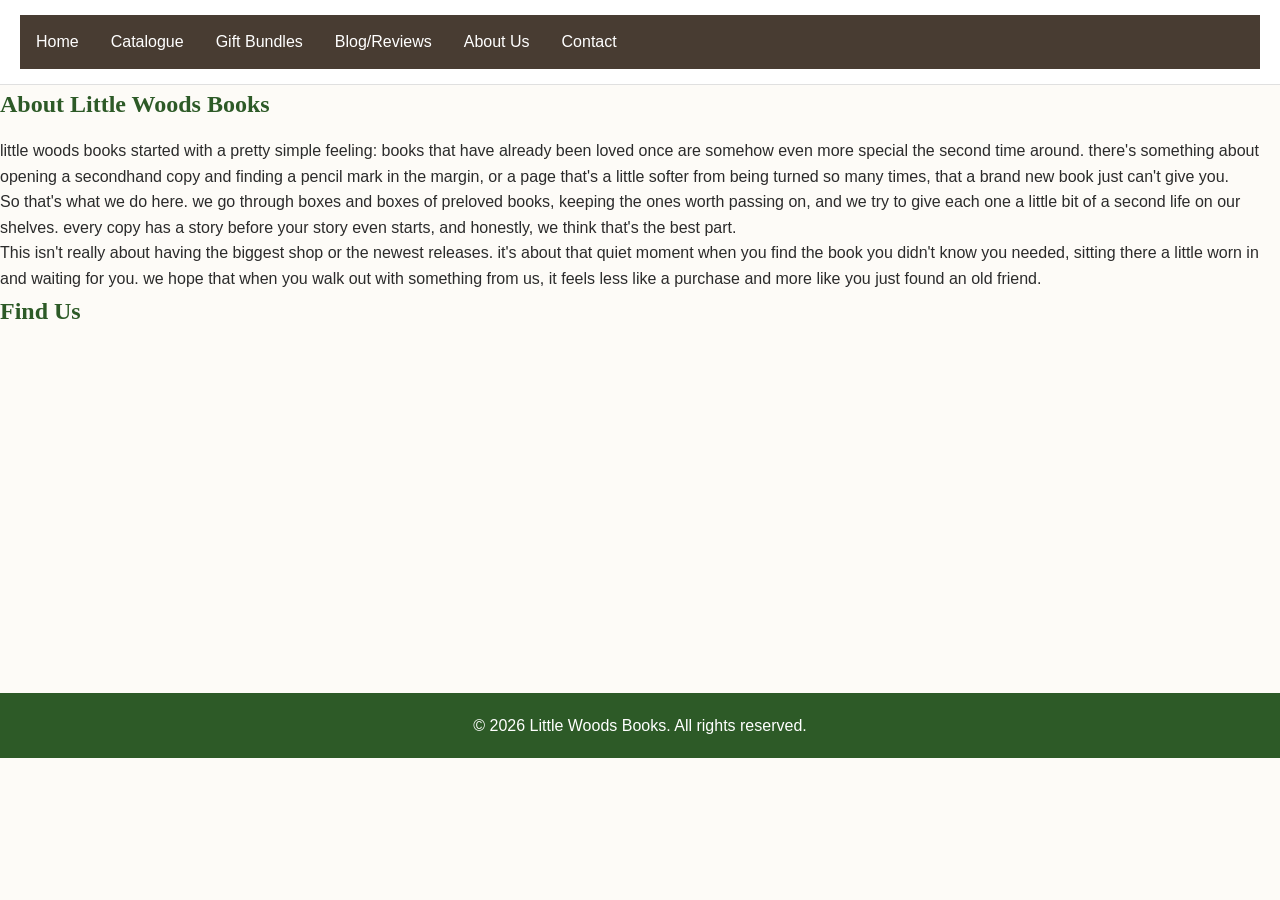
==== about.html @ af68d37f "fixed up some errors" ====
<!DOCTYPE html>
<html lang="en">
<head>
    <meta charset="UTF-8">
    <meta name="viewport" content="width=device-width, initial-scale=1.0">
    <title> About us | Little Woods Books</title>
    <link rel="stylesheet" href="style/style.css">
</head>

<body>

    <header>
        <nav>
            <ul>
              <li><a href="index.html">Home</a></li>
               <li><a href="catalogue.html">Catalogue</a></li>
               <li><a href="bundles.html">Gift Bundles</a></li>
                <li><a href="blog.html">Blog/Reviews</a></li>
               <li><a href="about.html">About Us</a></li>
               <li><a href="contact.html">Contact</a></li>
            </ul>
        </nav>
    </header>

    <main>
        <!-- 1. The Shop's Story -->
        <article class="shop-story">
            <h1>About Little Woods Books</h1>
            <p>little woods books started with a pretty simple feeling: books that have already been loved once are somehow even more special the second time around. there's something about opening a secondhand copy and finding a pencil mark in the margin, or a page that's a little softer from being turned so many times, that a brand new book just can't give you.</p>
            <p>So that's what we do here. we go through boxes and boxes of preloved books, keeping the ones worth passing on, and we try to give each one a little bit of a second life on our shelves. every copy has a story before your story even starts, and honestly, we think that's the best part.</p>
            <p>This isn't really about having the biggest shop or the newest releases. it's about that quiet moment when you find the book you didn't know you needed, sitting there a little worn in and waiting for you. we hope that when you walk out with something from us, it feels less like a purchase and more like you just found an old friend.</p>

        </article>

        <!-- 4. Location Map -->
        <section class="map-section">
            <h2>Find Us</h2>
            <iframe 
                src="https://www.google.com/maps/embed?..." 
                width="100%" height="300" frameborder="0" style="border:0;" allowfullscreen="">
            </iframe>
        </section>
    </main>

    <footer>
        <p> &copy; 2026 Little Woods Books. All rights reserved.</p>
    </footer>

</body>
</html>
---- style/style.css ----
/* ============================
   RESET
============================ */
* {
    margin: 0;
    padding: 0;
    box-sizing: border-box;
}

/* ============================
   ROOT VARIABLES
============================ */
:root {
    --forest-green: #2D5A27;
    --terracotta: #C85A32;
    --cream-bg: #FDFBF7;
    --dark-text: #2B2B2B;
    --font-heading: 'Georgia', serif;
    --font-body: 'Arial', sans-serif;
}

/* ============================
   BASE / TYPOGRAPHY
============================ */
body {
    background-color: var(--cream-bg);
    color: var(--dark-text);
    font-family: var(--font-body);
    line-height: 1.6;
}

h1, h2, h3, h4 {
    font-family: var(--font-heading);
    color: var(--forest-green);
    margin-bottom: 0.9375rem;
}

a {
    color: var(--terracotta);
    text-decoration: none;
}

a:hover {
    text-decoration: underline;
}

/* keyboard-focus outlines, for anyone tabbing through instead of clicking */
a:focus-visible,
button:focus-visible {
    outline: 2px solid var(--forest-green);
    outline-offset: 2px;
}

/* ============================
   HEADER + NAV
============================ */
header {
    background-color: #ffffff;
    padding: 0.9375rem 1.25rem;
    border-bottom: 1px solid #e0e0e0;
}

nav ul {
    list-style-type: none;
    margin: 0;
    padding: 0;
    background-color: #483C32;
    display: flex;
}

nav ul li a {
    display: block;
    color: white;
    padding: 0.875rem 1rem;
    text-decoration: none;
}

nav ul li a:hover {
    background-color: var(--terracotta);
}

/* ============================
   SHARED / REUSABLE COMPONENTS
   (bits used across more than one page)
============================ */
.container {
    max-width: 1100px;
    margin: 0 auto;
    padding: 0 1.25rem;
}

.btn {
    display: inline-block;
    margin-top: 0.75rem;
    padding: 0.625rem 1.25rem;
    background-color: var(--terracotta);
    color: #ffffff;
    border-radius: 3px;
}

.btn:hover {
    text-decoration: none;
    background: var(--forest-green);
}

.btn:active {
    transform: translateY(1px);
}

.featured-post {
    background: #ffffff;
    padding: 1.5625rem;
    margin-bottom: 1.875rem;
}

.blog-sidebar {
    background: #f4efe9;
    padding: 1.25rem;
}

.contact-form fieldset {
    border: 1px solid var(--forest-green);
    padding: 1.25rem;
}

.contact-form input,
.contact-form textarea {
    width: 100%;
    padding: 0.625rem;
    margin-top: 0.3125rem;
}

footer {
    clear: both;
    text-align: center;
    padding: 1.25rem;
    background-color: var(--forest-green);
    color: #ffffff;
    margin-top: 2.5rem;
}

/* ==========================================
   INDEX PAGE
========================================== */
.hero-split {
    display: grid;
    grid-template-columns: 1fr 1fr;
    min-height: 480px;
}

.hero-left {
    background-color: var(--forest-green);
    color: #ffffff;
    display: flex;
    flex-direction: column;
    align-items: center;
    justify-content: center;
    text-align: center;
    padding: 3.75rem 2.5rem;
}

.hero-left h1 {
    color: #ffffff;
}

.hero-left .eyebrow {
    color: var(--terracotta);
}

.hero-left .hero-intro {
    max-width: 400px;
}

.hero-right {
    background-color: #EFEAD9;
    display: flex;
    align-items: center;
    justify-content: center;
    flex-wrap: wrap;
    gap: 1.875rem;
    padding: 2.5rem 1.25rem;
}

.hero-right .split-card {
    max-width: 220px;
}

.eyebrow {
    display: block;
    font-size: 0.75rem;
    letter-spacing: 2px;
    text-transform: uppercase;
    color: var(--terracotta);
    font-weight: bold;
    margin-bottom: 0.75rem;
}

/* --- 3D-look book (book of the week) --- */
.book-3d {
    position: relative;
    width: 200px;
    margin: 0.625rem auto 1.25rem;
}

.book-3d img {
    width: 100%;
    display: block;
    box-shadow: -10px 4px 16px rgba(0,0,0,0.3);
    transform: rotateY(-15deg);
    border-radius: 2px 4px 4px 2px;
}

.book-3d::after {
    content: "";
    position: absolute;
    top: 4px;
    bottom: 4px;
    right: -6px;
    width: 8px;
    background: repeating-linear-gradient(to bottom, #f4f0e6, #f4f0e6 2px, #e2dcc8 2px, #e2dcc8 3px);
    transform: rotateY(-15deg);
}

/* --- 3D-look bundle (2 stacked books) --- */
.bundle-stack {
    position: relative;
    width: 200px;
    height: 260px;
    margin: 0.625rem auto 1.25rem;
}

.bundle-book {
    position: absolute;
    width: 150px;
    box-shadow: 0 10px 20px rgba(0,0,0,0.25);
    border-radius: 2px;
}

.bundle-book--back {
    top: 10px;
    left: 40px;
    transform: rotate(6deg);
    opacity: 0.9;
}

.bundle-book--front {
    top: 0;
    left: 10px;
    transform: rotate(-6deg);
}

/* NOTE: check if these 3 are still used in index.html - leftovers
   from the earlier "flanking picks" hero before .hero-split. Delete
   if index.html doesn't reference them anymore. */
.featured-book {
    text-align: center;
}

.featured-section {
    display: grid;
    grid-template-columns: 1fr 260px 1fr;
    gap: 1.875rem;
    align-items: center;
    max-width: 1000px;
    margin: 1.25rem auto 3.75rem;
    padding: 0 1.25rem;
}

.featured-flank {
    display: flex;
    flex-direction: column;
    gap: 1.25rem;
}

.featured-flank .mat-card {
    padding: 1rem 0.75rem 0.625rem;
}

.featured-flank .mat-card img {
    max-width: 100px;
}

.featured-cover {
    width: 240px;
    height: auto;
    box-shadow: 0 20px 40px rgba(0,0,0,0.25);
    transform: rotate(-3deg);
    margin-bottom: 1.5rem;
}

.featured-info p {
    margin: 0.75rem 0;
}

/* --- This week's picks grid --- */
.picks-grid {
    display: grid;
    grid-template-columns: repeat(auto-fill, minmax(160px, 1fr));
    gap: 1.5rem;
    margin: 1.875rem 0 3.125rem;
}

.mat-card {
    display: flex;
    flex-direction: column;
    align-items: center;
    justify-content: center;
    padding: 1.875rem 1.25rem 1rem;
    border-radius: 4px;
    transition: transform 0.2s ease;
}

.mat-card:hover {
    transform: translateY(-4px);
}

.mat-card img {
    width: 100%;
    max-width: 140px;
    height: auto;
    box-shadow: 0 10px 20px rgba(0,0,0,0.2);
}

.mat-card figcaption {
    margin-top: 0.75rem;
    font-size: 0.75rem;
    letter-spacing: 0.5px;
    text-transform: uppercase;
}

.mat-card:nth-child(3n+1) { background-color: var(--forest-green); }
.mat-card:nth-child(3n+1) figcaption { color: #ffffff; }

.mat-card:nth-child(3n+2) { background-color: var(--terracotta); }
.mat-card:nth-child(3n+2) figcaption { color: #ffffff; }

.mat-card:nth-child(3n+3) { background-color: #EAE2D3; }
.mat-card:nth-child(3n+3) figcaption { color: var(--dark-text); }

/* ==========================================
   CATALOGUE PAGE
========================================== */
.search-container {
    max-width: 1200px;
    margin: 1.875rem auto;
    padding: 0 1.25rem;
}

.search-container form {
    display: flex;
    gap: 0.625rem;
}

.search-container input {
    flex: 1;
    padding: 0.75rem 1rem;
    border: 1px solid #d8cdb8;
    border-radius: 3px;
    font-family: var(--font-body);
}

.search-container button {
    padding: 0.75rem 1.5rem;
    background-color: var(--terracotta);
    color: #ffffff;
    border: none;
    border-radius: 3px;
    cursor: pointer;
}

.search-container button:hover {
    background-color: var(--forest-green);
}

.search-container button:active {
    transform: translateY(1px);
}

.catalogue-wrapper {
    display: flex;
    align-items: flex-start;
    gap: 2rem;
    max-width: 1200px;
    margin: 0 auto;
    padding: 0 1.25rem 3.75rem;
}

/* --- Filter sidebar, shelf-styled --- */
.filters {
    background-color: var(--forest-green);
    color: #ffffff;
    width: 260px;
    flex-shrink: 0;
    padding: 1.75rem 1.5rem;
    border-radius: 4px;
}

.filters h2 {
    color: #ffffff;
    font-size: 1.25rem;
    letter-spacing: 0.5px;
    margin-bottom: 1.5rem;
}

.filters h4 {
    color: var(--terracotta);
    font-size: 0.75rem;
    letter-spacing: 1px;
    text-transform: uppercase;
    margin: 1.5rem 0 0.75rem;
}

.filters select {
    width: 100%;
    padding: 0.5rem;
    border-radius: 3px;
    border: none;
    font-family: var(--font-body);
}

/* one shelf row + its wooden ledge */
.shelf {
    margin-bottom: 1.25rem;
}

.shelf-row {
    display: flex;
    align-items: flex-end;
    gap: 6px;
    list-style: none;
    height: 100px;
    padding-bottom: 14px;
    margin: 0;
    border-bottom: 4px solid #6b4429;
    box-shadow: 0 6px 8px rgba(0,0,0,0.2);
}

/* each spine: hidden checkbox + styled label doing the visual work */
.spine-item {
    flex: 1;
    height: 100%;
    position: relative;
}

.spine-item input[type="checkbox"] {
    position: absolute;
    opacity: 0;
    width: 0;
    height: 0;
}

.spine-item label {
    display: flex;
    align-items: flex-end;
    justify-content: center;
    height: 100%;
    padding-bottom: 10px;
    writing-mode: vertical-rl;
    text-align: center;
    font-size: 0.6875rem;
    font-weight: 600;
    letter-spacing: 0.05em;
    text-transform: uppercase;
    color: rgba(255,255,255,0.8);
    border-radius: 2px 2px 0 0;
    cursor: pointer;
    opacity: 0.85;
    transition: transform 0.15s ease, opacity 0.15s ease;
}

.spine-item label:hover {
    transform: translateY(-5px);
    opacity: 1;
}

.spine-item input[type="checkbox"]:checked + label {
    opacity: 1;
    box-shadow: inset 0 0 0 2px #E3A583;
    color: #ffffff;
}

.spine-item input[type="checkbox"]:focus-visible + label {
    outline: 2px solid #ffffff;
    outline-offset: 3px;
}

.spine-item:nth-child(3n+1) label { background-color: #3E6B54; }
.spine-item:nth-child(3n+2) label { background-color: #33513F; }
.spine-item:nth-child(3n+3) label { background-color: #8C4A32; }

/* --- Book grid + cards --- */
.book-grid {
    display: grid;
    grid-template-columns: repeat(auto-fill, minmax(200px, 1fr));
    gap: 1.25rem;
    flex: 1;
}

.book-item {
    background: #ffffff;
    padding: 0.9375rem;
    border-radius: 5px;
    box-shadow: 0 2px 6px rgba(0,0,0,0.08);
    transition: transform 0.2s ease, box-shadow 0.2s ease;
}

.book-item:hover {
    transform: translateY(-4px);
    box-shadow: 0 10px 18px rgba(0,0,0,0.15);
}

.book-image {
    height: 220px;
    display: flex;
    align-items: center;
    justify-content: center;
    margin-bottom: 0.75rem;
    overflow: hidden;
    border-radius: 3px;
}

.book-image img {
    max-width: 100%;
    max-height: 100%;
    object-fit: contain;
}

.book-name {
    font-size: 1rem;
    margin-bottom: 0.25rem;
}

.author {
    font-size: 0.75rem;
    font-weight: normal;
    color: #6b6459;
    margin-bottom: 0.5rem;
}

.book-details .condition {
    display: inline-block;
    font-size: 0.6875rem;
    text-transform: uppercase;
    letter-spacing: 0.5px;
    color: var(--forest-green);
    background-color: #eae2d3;
    padding: 0.1875rem 0.5rem;
    border-radius: 10px;
    margin-bottom: 0.5rem;
}

.book-details .price {
    font-size: 1.125rem;
    font-weight: bold;
    color: var(--terracotta);
    margin-bottom: 0.625rem;
}

.book-details button {
    width: 100%;
    padding: 0.625rem;
    background-color: var(--forest-green);
    color: #ffffff;
    border: none;
    border-radius: 3px;
    cursor: pointer;
}

.book-details button:hover {
    background-color: var(--terracotta);
}

.book-details button:active {
    transform: translateY(1px);
}

/* ==========================================
   GIFT BUNDLES PAGE
========================================== */
.bundles-page {
    max-width: 1100px;
    margin: 0 auto;
    padding: 0 1.25rem 3.75rem;
}

.bundles-page .page-title {
    text-align: center;
    margin-top: 2.5rem;
}

.bundles-page .page-lead {
    max-width: 600px;
    margin: 0 auto 2.5rem;
    text-align: center;
}

.bundles-container {
    display: grid;
    grid-template-columns: repeat(auto-fit, minmax(260px, 1fr));
    gap: 1.875rem;
}

.bundle-card {
    display: flex;
    flex-direction: column;
    background: #ffffff;
    border: 1px solid #e0e0e0;
    padding: 1.25rem;
    transition: transform 0.2s ease, box-shadow 0.2s ease;
}

.bundle-card:hover {
    transform: translateY(-4px);
    box-shadow: 0 10px 20px rgba(0,0,0,0.1);
}

.bundle-card figure {
    margin: 0 0 1rem;
}

.bundle-card img {
    width: 100%;
    height: 200px;
    object-fit: cover;
    border-radius: 3px;
    display: block;
}

.bundle-card h2 {
    font-size: 1.125rem;
    margin-bottom: 0.5rem;
}

.bundle-card p {
    font-size: 0.875rem;
    flex-grow: 1;
    margin-bottom: 0.75rem;
}

.bundle-card .price {
    font-size: 1.125rem;
    font-weight: bold;
    color: var(--terracotta);
    margin-bottom: 0.75rem;
}

.bundle-card button {
    padding: 0.625rem;
    background-color: var(--forest-green);
    color: #ffffff;
    border: none;
    border-radius: 3px;
    cursor: pointer;
}

.bundle-card button:hover {
    background-color: var(--terracotta);
}

.bundle-card button:active {
    transform: translateY(1px);
}

/* ==========================================
   RESPONSIVE
   (one block, mobile breakpoint at 768px)
========================================== */
@media screen and (max-width: 768px) {
    nav ul {
        flex-direction: column;
    }

    .hero-split {
        grid-template-columns: 1fr;
    }

    .catalogue-wrapper {
        flex-direction: column;
    }

    .filters {
        width: 100%;
    }
}
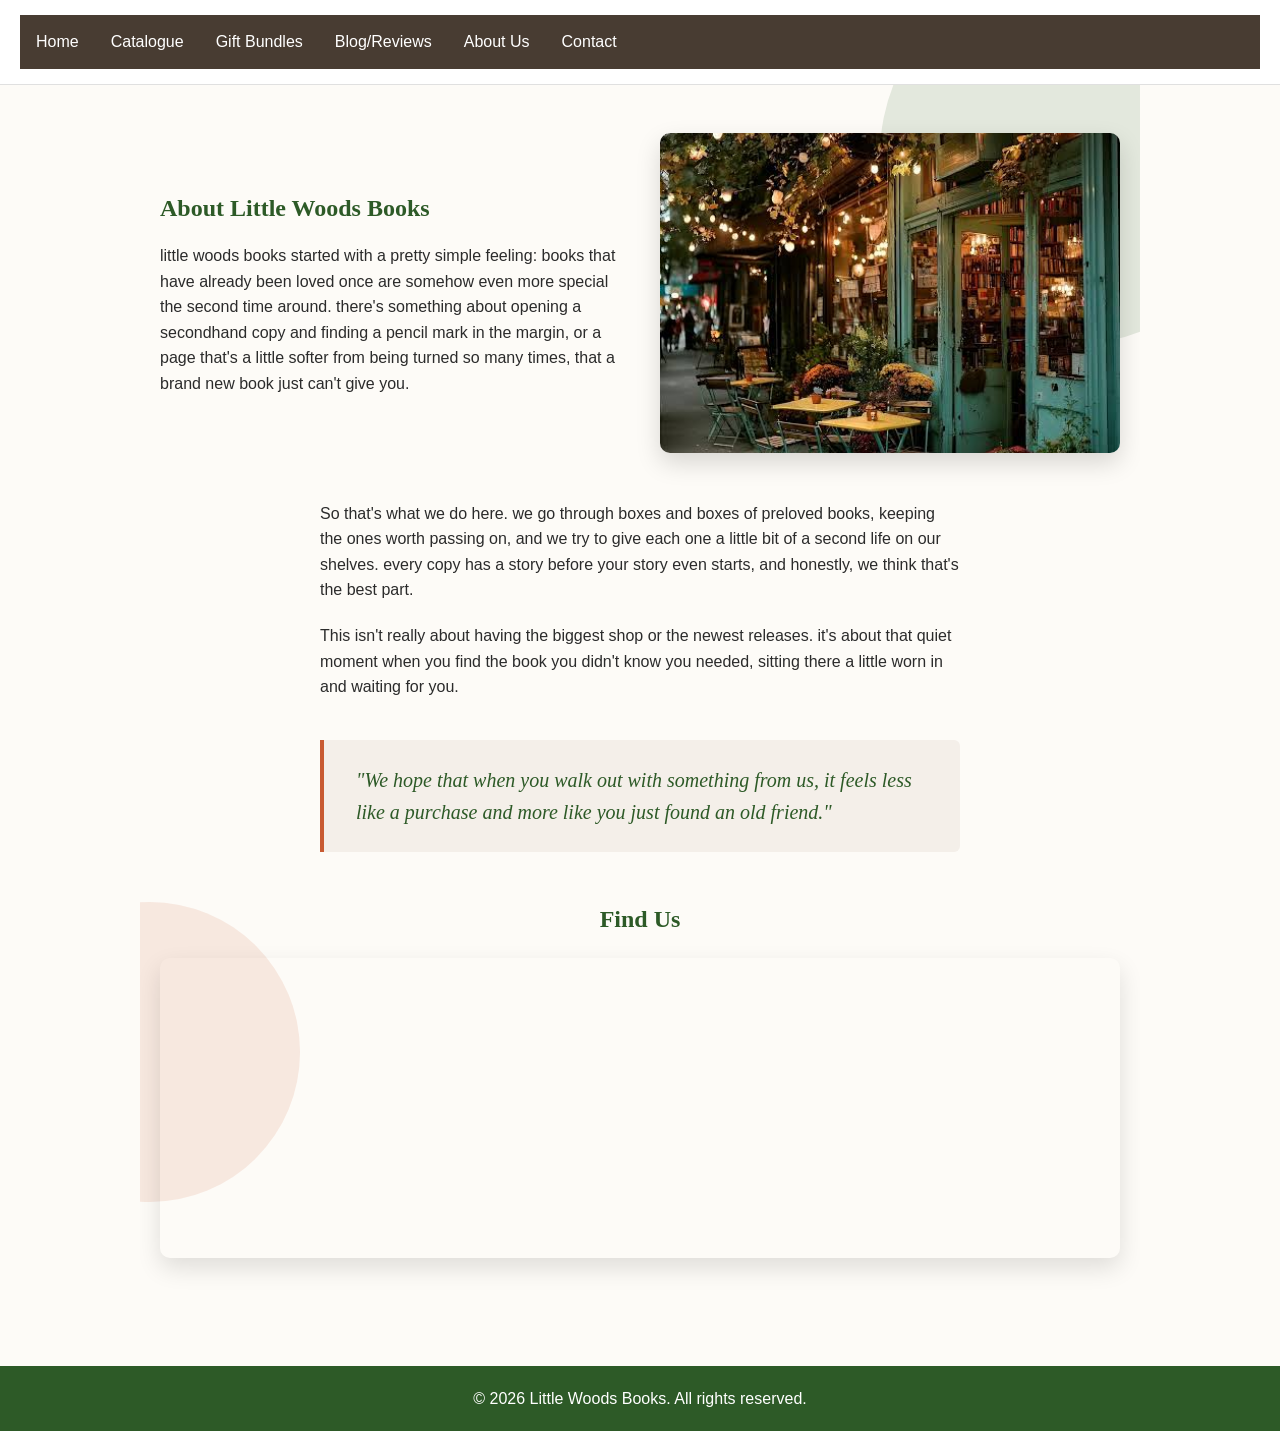
==== commit f79568b9: "finishing touches on contact and about page" ====
--- a/about.html
+++ b/about.html
@@ -22,25 +22,35 @@
         </nav>
     </header>
 
-    <main>
-        <!-- 1. The Shop's Story -->
-        <article class="shop-story">
+<main class="about-page">
+
+    <section class="about-hero">
+        <div>
             <h1>About Little Woods Books</h1>
             <p>little woods books started with a pretty simple feeling: books that have already been loved once are somehow even more special the second time around. there's something about opening a secondhand copy and finding a pencil mark in the margin, or a page that's a little softer from being turned so many times, that a brand new book just can't give you.</p>
-            <p>So that's what we do here. we go through boxes and boxes of preloved books, keeping the ones worth passing on, and we try to give each one a little bit of a second life on our shelves. every copy has a story before your story even starts, and honestly, we think that's the best part.</p>
-            <p>This isn't really about having the biggest shop or the newest releases. it's about that quiet moment when you find the book you didn't know you needed, sitting there a little worn in and waiting for you. we hope that when you walk out with something from us, it feels less like a purchase and more like you just found an old friend.</p>
+        </div>
 
-        </article>
+             <div class="about-photo"><img src="images/About/theshop.jpg" alt="The Little Woods Books storefront"></div>
+    </section>
 
-        <!-- 4. Location Map -->
-        <section class="map-section">
-            <h2>Find Us</h2>
-            <iframe 
-                src="https://www.google.com/maps/embed?..." 
-                width="100%" height="300" frameborder="0" style="border:0;" allowfullscreen="">
-            </iframe>
-        </section>
-    </main>
+    <article class="shop-story">
+        <p>So that's what we do here. we go through boxes and boxes of preloved books, keeping the ones worth passing on, and we try to give each one a little bit of a second life on our shelves. every copy has a story before your story even starts, and honestly, we think that's the best part.</p>
+        <p>This isn't really about having the biggest shop or the newest releases. it's about that quiet moment when you find the book you didn't know you needed, sitting there a little worn in and waiting for you.</p>
+    </article>
+
+    <div class="pull-quote">
+        <p>"We hope that when you walk out with something from us, it feels less like a purchase and more like you just found an old friend."</p>
+    </div>
+
+    <section class="map-section">
+        <h2>Find Us</h2>
+        <iframe
+            src="https://www.google.com/maps/embed?..."
+            width="100%" height="300" frameborder="0" style="border:0;" allowfullscreen="">
+        </iframe>
+    </section>
+
+</main>
 
     <footer>
         <p> &copy; 2026 Little Woods Books. All rights reserved.</p>
--- a/style/style.css
+++ b/style/style.css
@@ -169,6 +169,7 @@
 
 .hero-left .hero-intro {
     max-width: 400px;
+    color: rgba(255, 255, 255, 0.85); /* was inheriting dark text - unreadable on green */
 }
 
 .hero-right {
@@ -179,10 +180,6 @@
     flex-wrap: wrap;
     gap: 1.875rem;
     padding: 2.5rem 1.25rem;
-}
-
-.hero-right .split-card {
-    max-width: 220px;
 }
 
 .eyebrow {
@@ -195,148 +192,129 @@
     margin-bottom: 0.75rem;
 }
 
-/* --- 3D-look book (book of the week) --- */
-.book-3d {
-    position: relative;
-    width: 200px;
-    margin: 0.625rem auto 1.25rem;
-}
-
-.book-3d img {
+.split-card {
+    max-width: 220px;
+    background-color: #ffffff;
+    padding: 20px;
+    border-radius: 8px;
+    text-align: center;
+    box-shadow: 0 4px 12px rgba(0, 0, 0, 0.08);
+    overflow: hidden; /* keeps the overlapping bundle image contained */
+}
+
+.split-card .eyebrow {
+    color: var(--forest-green);
+}
+
+/* --- Flat featured book image (Book of the Week), no tilt --- */
+.featured-book-img {
     width: 100%;
+    max-width: 150px;
+    height: auto;
     display: block;
-    box-shadow: -10px 4px 16px rgba(0,0,0,0.3);
-    transform: rotateY(-15deg);
-    border-radius: 2px 4px 4px 2px;
-}
-
-.book-3d::after {
-    content: "";
-    position: absolute;
-    top: 4px;
-    bottom: 4px;
-    right: -6px;
-    width: 8px;
-    background: repeating-linear-gradient(to bottom, #f4f0e6, #f4f0e6 2px, #e2dcc8 2px, #e2dcc8 3px);
-    transform: rotateY(-15deg);
-}
-
-/* --- 3D-look bundle (2 stacked books) --- */
+    margin: 0 auto 15px;
+    border-radius: 4px;
+    box-shadow: 0 4px 10px rgba(0, 0, 0, 0.15);
+}
+
+/* --- Gift bundle photo with a book cover peeking out the corner --- */
 .bundle-stack {
     position: relative;
-    width: 200px;
-    height: 260px;
-    margin: 0.625rem auto 1.25rem;
-}
-
-.bundle-book {
+    width: 180px;
+    height: 210px;
+    margin: 0 auto 35px; /* extra bottom space so the overlay doesn't crash into the heading */
+}
+
+.bundle-photo {
     position: absolute;
-    width: 150px;
-    box-shadow: 0 10px 20px rgba(0,0,0,0.25);
-    border-radius: 2px;
-}
-
-.bundle-book--back {
-    top: 10px;
-    left: 40px;
-    transform: rotate(6deg);
-    opacity: 0.9;
-}
-
-.bundle-book--front {
     top: 0;
-    left: 10px;
-    transform: rotate(-6deg);
-}
-
-/* NOTE: check if these 3 are still used in index.html - leftovers
-   from the earlier "flanking picks" hero before .hero-split. Delete
-   if index.html doesn't reference them anymore. */
-.featured-book {
-    text-align: center;
-}
-
-.featured-section {
-    display: grid;
-    grid-template-columns: 1fr 260px 1fr;
-    gap: 1.875rem;
+    left: 0;
+    width: 160px;
+    height: auto;
+    border-radius: 4px;
+    box-shadow: 0 4px 10px rgba(0, 0, 0, 0.15);
+}
+
+.bundle-book-overlay {
+    position: absolute;
+    bottom: -5px;
+    right: -5px;
+    width: 85px;
+    height: auto;
+    border: 3px solid #ffffff;
+    border-radius: 3px;
+    box-shadow: 0 4px 10px rgba(0, 0, 0, 0.2);
+}
+
+/* --- This week's picks grid --- */
+/* --- This week's other picks: horizontal scroll, catalogue-style cards --- */
+.picks-section {
+    margin: 3rem 0 4rem;
+}
+
+.picks-header {
+    display: flex;
+    justify-content: space-between;
     align-items: center;
-    max-width: 1000px;
-    margin: 1.25rem auto 3.75rem;
-    padding: 0 1.25rem;
-}
-
-.featured-flank {
-    display: flex;
-    flex-direction: column;
+    margin-bottom: 1.5rem;
+}
+
+.picks-header h3 {
+    margin-bottom: 0;
+}
+
+.picks-scroll {
+    display: flex;
     gap: 1.25rem;
-}
-
-.featured-flank .mat-card {
-    padding: 1rem 0.75rem 0.625rem;
-}
-
-.featured-flank .mat-card img {
-    max-width: 100px;
-}
-
-.featured-cover {
-    width: 240px;
-    height: auto;
-    box-shadow: 0 20px 40px rgba(0,0,0,0.25);
-    transform: rotate(-3deg);
-    margin-bottom: 1.5rem;
-}
-
-.featured-info p {
-    margin: 0.75rem 0;
-}
-
-/* --- This week's picks grid --- */
-.picks-grid {
-    display: grid;
-    grid-template-columns: repeat(auto-fill, minmax(160px, 1fr));
-    gap: 1.5rem;
-    margin: 1.875rem 0 3.125rem;
-}
-
-.mat-card {
-    display: flex;
-    flex-direction: column;
-    align-items: center;
-    justify-content: center;
-    padding: 1.875rem 1.25rem 1rem;
-    border-radius: 4px;
-    transition: transform 0.2s ease;
-}
-
-.mat-card:hover {
+    overflow-x: auto;
+    scroll-snap-type: x mandatory;
+    padding-bottom: 0.75rem;
+}
+
+.pick-card {
+    flex: 0 0 170px;
+    scroll-snap-align: start;
+    background: #ffffff;
+    padding: 1rem;
+    border-radius: 5px;
+    box-shadow: 0 2px 6px rgba(0,0,0,0.08);
+    text-align: center;
+    transition: transform 0.2s ease, box-shadow 0.2s ease;
+}
+
+.pick-card:hover {
     transform: translateY(-4px);
-}
-
-.mat-card img {
+    box-shadow: 0 10px 18px rgba(0,0,0,0.15);
+}
+
+.pick-card img {
     width: 100%;
-    max-width: 140px;
-    height: auto;
-    box-shadow: 0 10px 20px rgba(0,0,0,0.2);
-}
-
-.mat-card figcaption {
-    margin-top: 0.75rem;
-    font-size: 0.75rem;
-    letter-spacing: 0.5px;
-    text-transform: uppercase;
-}
-
-.mat-card:nth-child(3n+1) { background-color: var(--forest-green); }
-.mat-card:nth-child(3n+1) figcaption { color: #ffffff; }
-
-.mat-card:nth-child(3n+2) { background-color: var(--terracotta); }
-.mat-card:nth-child(3n+2) figcaption { color: #ffffff; }
-
-.mat-card:nth-child(3n+3) { background-color: #EAE2D3; }
-.mat-card:nth-child(3n+3) figcaption { color: var(--dark-text); }
-
+    height: 160px;
+    object-fit: contain;
+    margin-bottom: 0.75rem;
+}
+
+.pick-card .pick-title {
+    font-size: 0.875rem;
+    font-weight: bold;
+    margin-bottom: 0.25rem;
+}
+
+.pick-card .pick-price {
+    font-size: 0.9375rem;
+    color: var(--terracotta);
+    font-weight: bold;
+}
+
+/* subtle scrollbar, not a big visual statement */
+.picks-scroll::-webkit-scrollbar {
+    height: 6px;
+}
+
+.picks-scroll::-webkit-scrollbar-thumb {
+    background: #d8cdb8;
+    border-radius: 3px;
+}
 /* ==========================================
    CATALOGUE PAGE
 ========================================== */
@@ -662,6 +640,510 @@
 }
 
 /* ==========================================
+   BLOG / REVIEWS PAGE
+========================================== */
+.featured-post {
+    border-radius: 8px;
+    box-shadow: 0 4px 14px rgba(0,0,0,0.06);
+}
+
+.post-tag {
+    display: inline-block;
+    background-color: var(--terracotta);
+    color: #ffffff;
+    font-size: 0.75rem;
+    font-weight: bold;
+    letter-spacing: 0.5px;
+    text-transform: uppercase;
+    padding: 0.3rem 0.75rem;
+    border-radius: 20px;
+    margin-bottom: 0.75rem;
+}
+
+.post-meta {
+    font-size: 0.8125rem;
+    color: #8a8378;
+    font-style: italic;
+    margin-bottom: 1.25rem;
+}
+
+.post-content p:first-of-type::first-letter {
+    font-family: var(--font-heading);
+    font-size: 3.2rem;
+    color: var(--forest-green);
+    float: left;
+    line-height: 0.8;
+    padding-right: 0.5rem;
+    padding-top: 0.25rem;
+}
+
+.post-content p {
+    margin-bottom: 1rem;
+}
+
+/* --- Cute dashed divider instead of a plain <hr> --- */
+.section-divider {
+    border: none;
+    text-align: center;
+    margin: 3rem 0;
+    height: 1px;
+    background-color: #e0d8c8;
+    position: relative;
+}
+
+.section-divider::after {
+    content: "❧";
+    position: absolute;
+    top: 50%;
+    left: 50%;
+    transform: translate(-50%, -50%);
+    background-color: var(--cream-bg);
+    color: var(--terracotta);
+    font-size: 1.25rem;
+    padding: 0 1rem;
+}
+
+.favourites-section h2 {
+    text-align: center;
+    margin-bottom: 0.5rem;
+}
+
+.favourites-intro {
+    text-align: center;
+    color: #6b6459;
+    font-size: 0.9375rem;
+    margin-bottom: 2.5rem;
+}
+
+/* --- Review cards: postcard/pinned-photo feel --- */
+.favourites-grid {
+    display: grid;
+    grid-template-columns: repeat(auto-fit, minmax(240px, 1fr));
+    gap: 2rem;
+    margin-bottom: 3rem;
+}
+
+.review-card {
+    position: relative;
+    background: #ffffff;
+    border-radius: 6px;
+    box-shadow: 0 6px 16px rgba(0,0,0,0.1);
+    padding: 1rem 1rem 1.25rem;
+    transition: transform 0.2s ease, box-shadow 0.2s ease;
+}
+
+.review-card:nth-child(odd) {
+    transform: rotate(-2deg);
+}
+
+.review-card:nth-child(even) {
+    transform: rotate(2deg);
+}
+
+.review-card:hover {
+    transform: rotate(0deg) translateY(-6px);
+    box-shadow: 0 12px 24px rgba(0,0,0,0.15);
+}
+
+/* washi-tape corner accent */
+.review-card::before {
+    content: "";
+    position: absolute;
+    top: -10px;
+    left: 20px;
+    width: 50px;
+    height: 20px;
+    background-color: var(--terracotta);
+    opacity: 0.85;
+    transform: rotate(-6deg);
+    border-radius: 2px;
+}
+
+.review-card:nth-child(3n+2)::before {
+    background-color: var(--forest-green);
+    left: auto;
+    right: 20px;
+    transform: rotate(6deg);
+}
+
+.review-card img {
+    width: 100%;
+    height: 220px;
+    object-fit: cover;
+    border-radius: 4px;
+    margin-bottom: 0.875rem;
+    display: block;
+}
+
+.review-card h3 {
+    margin-bottom: 0.5rem;
+}
+
+.rating {
+    color: var(--terracotta);
+    letter-spacing: 2px;
+    margin-bottom: 0.625rem;
+    font-size: 0.9375rem;
+}
+
+.review-card p {
+    font-size: 0.875rem;
+}
+
+/* --- Newsletter box --- */
+.newsletter-box {
+    text-align: center;
+    background-color: #f4efe9;
+    border: 2px dashed var(--terracotta);
+    border-radius: 10px;
+    padding: 2.5rem 1.5rem;
+    max-width: 500px;
+    margin: 0 auto;
+}
+
+.newsletter-box h3 {
+    margin-bottom: 0.5rem;
+}
+
+.newsletter-box p {
+    font-size: 0.9375rem;
+    color: #6b6459;
+    margin-bottom: 1.25rem;
+}
+
+.newsletter-box form {
+    display: flex;
+    gap: 0.625rem;
+    justify-content: center;
+    flex-wrap: wrap;
+}
+
+.newsletter-box input {
+    flex: 1 1 220px;
+    padding: 0.75rem 1rem;
+    border: 1px solid #d8cdb8;
+    border-radius: 20px;
+    font-family: var(--font-body);
+}
+
+.newsletter-box button {
+    padding: 0.75rem 1.5rem;
+    background-color: var(--forest-green);
+    color: #ffffff;
+    border: none;
+    border-radius: 20px;
+    cursor: pointer;
+}
+
+.newsletter-box button:hover {
+    background-color: var(--terracotta);
+}
+
+/* ==========================================
+   ABOUT PAGE
+========================================== */
+.about-page {
+    max-width: 1000px;
+    margin: 0 auto;
+    padding: 0 1.25rem 3.75rem;
+    position: relative;
+    overflow: hidden; /* keeps decorative shapes from spilling past the page edge */
+}
+
+/* soft background shapes, purely decorative */
+.about-page::before,
+.about-page::after {
+    content: "";
+    position: absolute;
+    border-radius: 50%;
+    z-index: -1;
+    opacity: 0.12;
+}
+
+.about-page::before {
+    width: 380px;
+    height: 380px;
+    background-color: var(--forest-green);
+    top: -120px;
+    right: -120px;
+}
+
+.about-page::after {
+    width: 300px;
+    height: 300px;
+    background-color: var(--terracotta);
+    bottom: 10%;
+    left: -140px;
+}
+
+/* --- Hero: photo + opening text side by side --- */
+.about-hero {
+    display: grid;
+    grid-template-columns: 1fr 1fr;
+    gap: 2.5rem;
+    align-items: center;
+    margin: 3rem 0;
+}
+
+.about-hero h1 {
+    margin-bottom: 1rem;
+}
+
+.about-photo {
+    width: 100%;
+    height: 320px;
+    border-radius: 10px;
+    overflow: hidden;
+    box-shadow: 0 10px 24px rgba(0,0,0,0.15);
+}
+
+.about-photo img {
+    width: 100%;
+    height: 100%;
+    object-fit: cover;
+    display: block;
+}
+
+/* placeholder styling, in case the image isn't added yet */
+.about-photo.placeholder {
+    display: flex;
+    align-items: center;
+    justify-content: center;
+    background-color: #EFEAD9;
+    color: #a89f8c;
+    font-size: 0.875rem;
+    text-align: center;
+    padding: 1.5rem;
+}
+
+/* --- Rest of the story, narrower column for easy reading --- */
+.shop-story {
+    max-width: 640px;
+    margin: 0 auto;
+}
+
+.shop-story p {
+    margin-bottom: 1.25rem;
+}
+
+/* --- Pulled quote, breaks up the text --- */
+.pull-quote {
+    max-width: 640px;
+    margin: 2.5rem auto;
+    padding: 1.5rem 2rem;
+    border-left: 4px solid var(--terracotta);
+    background-color: #f4efe9;
+    border-radius: 0 6px 6px 0;
+}
+
+.pull-quote p {
+    font-family: var(--font-heading);
+    font-style: italic;
+    font-size: 1.25rem;
+    color: var(--forest-green);
+    margin: 0;
+}
+
+/* --- Map section --- */
+.map-section {
+    text-align: center;
+    margin-top: 3rem;
+}
+
+.map-section h2 {
+    margin-bottom: 1.25rem;
+}
+
+.map-section iframe {
+    border-radius: 10px;
+    box-shadow: 0 10px 24px rgba(0,0,0,0.12);
+}
+
+/* --- Responsive --- */
+@media screen and (max-width: 768px) {
+    .about-hero {
+        grid-template-columns: 1fr;
+    }
+
+    .about-photo {
+        height: 240px;
+    }
+}
+
+/* ==========================================
+   CONTACT PAGE
+========================================== */
+.contact-page {
+    max-width: 1000px;
+    margin: 0 auto;
+    padding: 3rem 1.25rem 3.75rem;
+    position: relative;
+    overflow: hidden;
+}
+
+/* soft background shapes, same device as the About page */
+.contact-page::before,
+.contact-page::after {
+    content: "";
+    position: absolute;
+    border-radius: 50%;
+    z-index: -1;
+    opacity: 0.12;
+}
+
+.contact-page::before {
+    width: 340px;
+    height: 340px;
+    background-color: var(--terracotta);
+    top: -100px;
+    left: -120px;
+}
+
+.contact-page::after {
+    width: 300px;
+    height: 300px;
+    background-color: var(--forest-green);
+    bottom: -80px;
+    right: -100px;
+}
+
+.contact-page > h1 {
+    text-align: center;
+    margin-bottom: 0.5rem;
+}
+
+.contact-lead {
+    text-align: center;
+    max-width: 500px;
+    margin: 0 auto 3rem;
+    color: #6b6459;
+}
+
+.contact-grid {
+    display: grid;
+    grid-template-columns: 1fr 1.3fr;
+    gap: 2.5rem;
+    align-items: start;
+}
+
+/* --- Info card --- */
+#contact-info {
+    background-color: var(--forest-green);
+    color: #ffffff;
+    padding: 2rem;
+    border-radius: 10px;
+    box-shadow: 0 10px 24px rgba(0,0,0,0.12);
+}
+
+#contact-info h2 {
+    color: #ffffff;
+}
+
+#contact-info address {
+    font-style: normal;
+    line-height: 1.9;
+}
+
+.info-line {
+    display: flex;
+    align-items: flex-start;
+    gap: 0.75rem;
+    margin-bottom: 1.25rem;
+}
+
+.info-icon {
+    flex-shrink: 0;
+    font-size: 1.1rem;
+    color: var(--terracotta);
+}
+
+#contact-info a {
+    color: #ffffff;
+    text-decoration: underline;
+}
+
+/* --- Form card --- */
+#contact-form {
+    background: #ffffff;
+    padding: 2rem;
+    border-radius: 10px;
+    box-shadow: 0 10px 24px rgba(0,0,0,0.08);
+}
+
+.contact-form fieldset {
+    border: none;
+    padding: 0;
+}
+
+.contact-form legend {
+    font-family: var(--font-heading);
+    color: var(--forest-green);
+    font-size: 1.25rem;
+    margin-bottom: 1.5rem;
+    padding: 0;
+}
+
+.contact-form p {
+    margin-bottom: 1.25rem;
+}
+
+.contact-form label {
+    display: block;
+    font-size: 0.875rem;
+    font-weight: bold;
+    color: var(--dark-text);
+    margin-bottom: 0.375rem;
+}
+
+.contact-form input,
+.contact-form select,
+.contact-form textarea {
+    width: 100%;
+    padding: 0.75rem;
+    border: 1px solid #d8cdb8;
+    border-radius: 6px;
+    font-family: var(--font-body);
+    background-color: #fdfbf7;
+}
+
+.contact-form input:focus,
+.contact-form select:focus,
+.contact-form textarea:focus {
+    outline: none;
+    border-color: var(--terracotta);
+    box-shadow: 0 0 0 3px rgba(200, 90, 50, 0.15);
+}
+
+.contact-form textarea {
+    resize: vertical;
+}
+
+.contact-form button {
+    padding: 0.75rem 1.75rem;
+    background-color: var(--terracotta);
+    color: #ffffff;
+    border: none;
+    border-radius: 20px;
+    cursor: pointer;
+    font-weight: bold;
+}
+
+.contact-form button:hover {
+    background-color: var(--forest-green);
+}
+
+.contact-form button:active {
+    transform: translateY(1px);
+}
+
+/* --- Responsive --- */
+@media screen and (max-width: 768px) {
+    .contact-grid {
+        grid-template-columns: 1fr;
+    }
+}
+
+/* ==========================================
    RESPONSIVE
    (one block, mobile breakpoint at 768px)
 ========================================== */
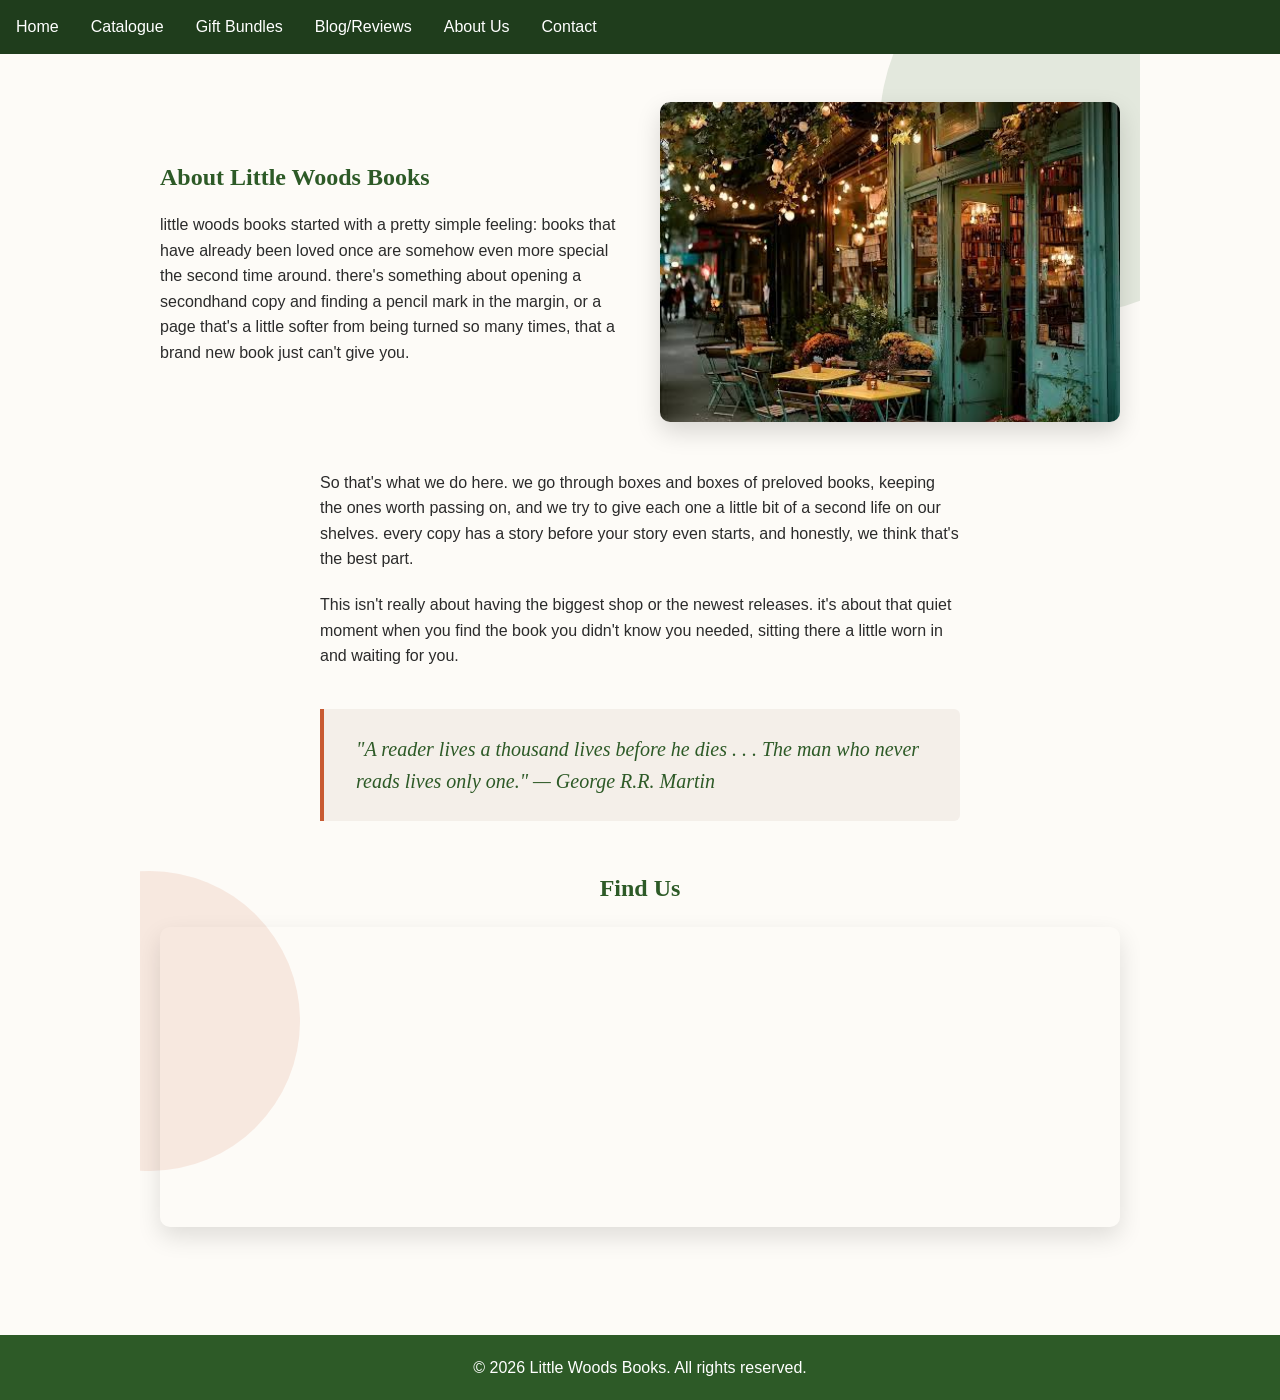
==== commit d570fd7d: "updates and fixing errors" ====
--- a/about.html
+++ b/about.html
@@ -39,7 +39,7 @@
     </article>
 
     <div class="pull-quote">
-        <p>"We hope that when you walk out with something from us, it feels less like a purchase and more like you just found an old friend."</p>
+        <p>"A reader lives a thousand lives before he dies . . . The man who never reads lives only one." — George R.R. Martin</p>
     </div>
 
     <section class="map-section">
--- a/style/style.css
+++ b/style/style.css
@@ -1,6 +1,4 @@
-/* ============================
-   RESET
-============================ */
+
 * {
     margin: 0;
     padding: 0;
@@ -9,12 +7,15 @@
 
 /* ============================
    ROOT VARIABLES
+   colours + fonts for the whole site, picked terracotta + forest green
+   bc it felt like a cosy secondhand bookshop vibe rather than generic
 ============================ */
 :root {
     --forest-green: #2D5A27;
     --terracotta: #C85A32;
     --cream-bg: #FDFBF7;
     --dark-text: #2B2B2B;
+    --forest-dark: #1F3D1C;
     --font-heading: 'Georgia', serif;
     --font-body: 'Arial', sans-serif;
 }
@@ -44,7 +45,9 @@
     text-decoration: underline;
 }
 
-/* keyboard-focus outlines, for anyone tabbing through instead of clicking */
+/* this just makes sure if someone is tabbing through the page with
+   their keyboard instead of clicking, they can actually see where
+   they are - accessibility thing */
 a:focus-visible,
 button:focus-visible {
     outline: 2px solid var(--forest-green);
@@ -54,17 +57,17 @@
 /* ============================
    HEADER + NAV
 ============================ */
-header {
-    background-color: #ffffff;
-    padding: 0.9375rem 1.25rem;
-    border-bottom: 1px solid #e0e0e0;
+body > header {
+    background-color: var(--forest-dark);
+    padding: 0;
+    border-bottom: none;
 }
 
 nav ul {
     list-style-type: none;
     margin: 0;
     padding: 0;
-    background-color: #483C32;
+    background-color: transparent;
     display: flex;
 }
 
@@ -81,8 +84,11 @@
 
 /* ============================
    SHARED / REUSABLE COMPONENTS
-   (bits used across more than one page)
+   stuff i use across more than one page so i don't repeat myself
 ============================ */
+
+/* container = just stops text/content from stretching edge to edge on
+   big monitors. */
 .container {
     max-width: 1100px;
     margin: 0 auto;
@@ -142,6 +148,10 @@
 /* ==========================================
    INDEX PAGE
 ========================================== */
+
+/* HERO SECTION - the big intro bit right at the top of the homepage.
+   split into 2 columns using grid: left side is just text on a green
+   background, right side is the book of the week + gift bundle cards. */
 .hero-split {
     display: grid;
     grid-template-columns: 1fr 1fr;
@@ -159,29 +169,33 @@
     padding: 3.75rem 2.5rem;
 }
 
+/* using a nicer serif font just for this heading so it actually stands
+   out instead of blending in with the regular georgia everywhere else */
 .hero-left h1 {
     color: #ffffff;
-}
-
-.hero-left .eyebrow {
-    color: var(--terracotta);
+    font-family: 'Fraunces', serif;
+    font-size: 2.75rem;
+    line-height: 1.15;
+    letter-spacing: 0.01em;
 }
 
 .hero-left .hero-intro {
     max-width: 400px;
-    color: rgba(255, 255, 255, 0.85); /* was inheriting dark text - unreadable on green */
+    color: rgba(255, 255, 255, 0.85); /* was inheriting the dark body text colour before - unreadable on green, oops */
 }
 
 .hero-right {
     background-color: #EFEAD9;
     display: flex;
-    align-items: center;
+    align-items: stretch;
     justify-content: center;
     flex-wrap: wrap;
     gap: 1.875rem;
     padding: 2.5rem 1.25rem;
 }
 
+/* "eyebrow" - mall caps label above a big
+   heading.  a tiny tagline that sits above the title */
 .eyebrow {
     display: block;
     font-size: 0.75rem;
@@ -199,57 +213,57 @@
     border-radius: 8px;
     text-align: center;
     box-shadow: 0 4px 12px rgba(0, 0, 0, 0.08);
-    overflow: hidden; /* keeps the overlapping bundle image contained */
-}
-
-.split-card .eyebrow {
-    color: var(--forest-green);
-}
-
-/* --- Flat featured book image (Book of the Week), no tilt --- */
+    overflow: hidden;
+    display: flex;
+    flex-direction: column;
+    justify-content: space-between; /* so both cards line up even if one has more text */
+}
+
+/* --- Book of the week image, flat, no rotation --- */
 .featured-book-img {
     width: 100%;
-    max-width: 150px;
+    max-width: 170px;
     height: auto;
     display: block;
     margin: 0 auto 15px;
-    border-radius: 4px;
-    box-shadow: 0 4px 10px rgba(0, 0, 0, 0.15);
-}
-
-/* --- Gift bundle photo with a book cover peeking out the corner --- */
+    filter: drop-shadow(0 4px 8px rgba(0, 0, 0, 0.25)); /* using drop-shadow not box-shadow bc the image has a transparent background - box-shadow would draw a weird rectangle around the invisible bit */
+}
+
+/* --- Gift bundle photo with a book cover peeking out the corner ---
+   basically overlapping 2 images so it looks like the book is
+   sitting on top of/inside the bundle photo */
 .bundle-stack {
     position: relative;
     width: 180px;
     height: 210px;
-    margin: 0 auto 35px; /* extra bottom space so the overlay doesn't crash into the heading */
+    margin: 0 auto 20px;
 }
 
 .bundle-photo {
     position: absolute;
     top: 0;
     left: 0;
-    width: 160px;
+    width: 170px;
     height: auto;
     border-radius: 4px;
-    box-shadow: 0 4px 10px rgba(0, 0, 0, 0.15);
+    box-shadow: 0 4px 10px rgba(0, 0, 0, 0.15); /* this one keeps box-shadow bc its an actual full rectangle photo, not a transparent cutout */
 }
 
 .bundle-book-overlay {
     position: absolute;
-    bottom: -5px;
-    right: -5px;
-    width: 85px;
+    bottom: 0;
+    right: 0;
+    width: 120px;
     height: auto;
-    border: 3px solid #ffffff;
-    border-radius: 3px;
-    box-shadow: 0 4px 10px rgba(0, 0, 0, 0.2);
-}
-
-/* --- This week's picks grid --- */
-/* --- This week's other picks: horizontal scroll, catalogue-style cards --- */
+    filter: drop-shadow(0 4px 8px rgba(0, 0, 0, 0.3));
+}
+
+/* --- This week's other picks: horizontal scroll row, kinda like a
+   little carousel  --- */
 .picks-section {
-    margin: 3rem 0 4rem;
+    max-width: 1400px;
+    margin: 3rem auto 4rem;
+    padding: 0 2.5rem;
 }
 
 .picks-header {
@@ -267,7 +281,7 @@
     display: flex;
     gap: 1.25rem;
     overflow-x: auto;
-    scroll-snap-type: x mandatory;
+    scroll-snap-type: x mandatory; /* makes it "snap" to each card instead of stopping mid-book when you scroll */
     padding-bottom: 0.75rem;
 }
 
@@ -306,7 +320,8 @@
     font-weight: bold;
 }
 
-/* subtle scrollbar, not a big visual statement */
+/* made the scrollbar smaller/subtler, didn't want a big chunky
+   default scrollbar ruining the vibe */
 .picks-scroll::-webkit-scrollbar {
     height: 6px;
 }
@@ -315,6 +330,7 @@
     background: #d8cdb8;
     border-radius: 3px;
 }
+
 /* ==========================================
    CATALOGUE PAGE
 ========================================== */
@@ -363,7 +379,9 @@
     padding: 0 1.25rem 3.75rem;
 }
 
-/* --- Filter sidebar, shelf-styled --- */
+/* --- Filter sidebar, made it look like a mini bookshelf ---
+   the genre/condition checkboxes are hidden and styled as little
+   book spines instead  */
 .filters {
     background-color: var(--forest-green);
     color: #ffffff;
@@ -396,7 +414,7 @@
     font-family: var(--font-body);
 }
 
-/* one shelf row + its wooden ledge */
+/* one shelf row + the wooden ledge underneath it */
 .shelf {
     margin-bottom: 1.25rem;
 }
@@ -413,7 +431,9 @@
     box-shadow: 0 6px 8px rgba(0,0,0,0.2);
 }
 
-/* each spine: hidden checkbox + styled label doing the visual work */
+/* each "spine" is actually a checkbox that's invisible + a label
+   styled to look like a book. clicking the label ticks the checkbox
+   underneath it, so the filtering js still works normally */
 .spine-item {
     flex: 1;
     height: 100%;
@@ -433,7 +453,7 @@
     justify-content: center;
     height: 100%;
     padding-bottom: 10px;
-    writing-mode: vertical-rl;
+    writing-mode: vertical-rl; /* this is what makes the text run sideways like an actual spine */
     text-align: center;
     font-size: 0.6875rem;
     font-weight: 600;
@@ -611,7 +631,7 @@
 
 .bundle-card p {
     font-size: 0.875rem;
-    flex-grow: 1;
+    flex-grow: 1; /* pushes price + button down so they line up across all the cards even when the description text is a different length */
     margin-bottom: 0.75rem;
 }
 
@@ -667,6 +687,7 @@
     margin-bottom: 1.25rem;
 }
 
+/* this makes the first letter of the first paragraph big */
 .post-content p:first-of-type::first-letter {
     font-family: var(--font-heading);
     font-size: 3.2rem;
@@ -681,7 +702,8 @@
     margin-bottom: 1rem;
 }
 
-/* --- Cute dashed divider instead of a plain <hr> --- */
+/* --- little divider between sections, used a symbol instead of a
+   plain boring line --- */
 .section-divider {
     border: none;
     text-align: center;
@@ -715,7 +737,8 @@
     margin-bottom: 2.5rem;
 }
 
-/* --- Review cards: postcard/pinned-photo feel --- */
+/* --- review cards styled kinda like postcards pinned to a board,
+   each one tilts slightly and straightens up on hover --- */
 .favourites-grid {
     display: grid;
     grid-template-columns: repeat(auto-fit, minmax(240px, 1fr));
@@ -745,7 +768,8 @@
     box-shadow: 0 12px 24px rgba(0,0,0,0.15);
 }
 
-/* washi-tape corner accent */
+/* little tape strip in the corner, just a coloured rectangle
+   rotated a bit so it looks like tape sticking the card down */
 .review-card::before {
     content: "";
     position: absolute;
@@ -841,16 +865,17 @@
 
 /* ==========================================
    ABOUT PAGE
+   added some soft blurry circles in the background just for a bit
+   of decoration, low opacity so they don't distract from the text
 ========================================== */
 .about-page {
     max-width: 1000px;
     margin: 0 auto;
     padding: 0 1.25rem 3.75rem;
     position: relative;
-    overflow: hidden; /* keeps decorative shapes from spilling past the page edge */
-}
-
-/* soft background shapes, purely decorative */
+    overflow: hidden; /* stops the circles poking out past the edge of the page */
+}
+
 .about-page::before,
 .about-page::after {
     content: "";
@@ -876,7 +901,7 @@
     left: -140px;
 }
 
-/* --- Hero: photo + opening text side by side --- */
+/* --- Hero: photo on one side, opening text on the other --- */
 .about-hero {
     display: grid;
     grid-template-columns: 1fr 1fr;
@@ -904,19 +929,9 @@
     display: block;
 }
 
-/* placeholder styling, in case the image isn't added yet */
-.about-photo.placeholder {
-    display: flex;
-    align-items: center;
-    justify-content: center;
-    background-color: #EFEAD9;
-    color: #a89f8c;
-    font-size: 0.875rem;
-    text-align: center;
-    padding: 1.5rem;
-}
-
-/* --- Rest of the story, narrower column for easy reading --- */
+
+/* keeping the main story text narrower so its actually comfy to
+   read instead of stretching all the way across the page */
 .shop-story {
     max-width: 640px;
     margin: 0 auto;
@@ -926,7 +941,8 @@
     margin-bottom: 1.25rem;
 }
 
-/* --- Pulled quote, breaks up the text --- */
+/* own little quote box
+   so it breaks up the wall of text a bit */
 .pull-quote {
     max-width: 640px;
     margin: 2.5rem auto;
@@ -959,19 +975,10 @@
     box-shadow: 0 10px 24px rgba(0,0,0,0.12);
 }
 
-/* --- Responsive --- */
-@media screen and (max-width: 768px) {
-    .about-hero {
-        grid-template-columns: 1fr;
-    }
-
-    .about-photo {
-        height: 240px;
-    }
-}
-
 /* ==========================================
    CONTACT PAGE
+   same background circle idea as the about page, just swapped which
+   colour goes where so it doesn't look identical
 ========================================== */
 .contact-page {
     max-width: 1000px;
@@ -981,7 +988,6 @@
     overflow: hidden;
 }
 
-/* soft background shapes, same device as the About page */
 .contact-page::before,
 .contact-page::after {
     content: "";
@@ -1026,7 +1032,7 @@
     align-items: start;
 }
 
-/* --- Info card --- */
+/* --- Info card, dark green so it contrasts against the white form --- */
 #contact-info {
     background-color: var(--forest-green);
     color: #ffffff;
@@ -1071,7 +1077,7 @@
 }
 
 .contact-form fieldset {
-    border: none;
+    border: none; /* not using the border here anymore bc the whole card already has its own shadow/border - looked like a box inside a box otherwise */
     padding: 0;
 }
 
@@ -1106,6 +1112,8 @@
     background-color: #fdfbf7;
 }
 
+/* little glow when you click into an input, just so it feels a bit
+   more responsive/alive instead of the default plain outline */
 .contact-form input:focus,
 .contact-form select:focus,
 .contact-form textarea:focus {
@@ -1136,17 +1144,34 @@
     transform: translateY(1px);
 }
 
-/* --- Responsive --- */
-@media screen and (max-width: 768px) {
-    .contact-grid {
-        grid-template-columns: 1fr;
-    }
-}
-
 /* ==========================================
    RESPONSIVE
-   (one block, mobile breakpoint at 768px)
+   two breakpoints - one for tablets/smaller laptops, one for phones.
+   tablet just shrinks things down a bit, phone stacks everything
+   into a single column so it doesn't look squished
 ========================================== */
+@media screen and (max-width: 1024px) {
+    .hero-left h1 {
+        font-size: 2.2rem;
+    }
+
+    .catalogue-wrapper {
+        gap: 1.25rem;
+    }
+
+    .filters {
+        width: 220px;
+    }
+
+    .contact-grid {
+        gap: 1.5rem;
+    }
+
+    .picks-section {
+        padding: 0 1.5rem;
+    }
+}
+
 @media screen and (max-width: 768px) {
     nav ul {
         flex-direction: column;
@@ -1163,4 +1188,16 @@
     .filters {
         width: 100%;
     }
+
+    .about-hero {
+        grid-template-columns: 1fr;
+    }
+
+    .about-photo {
+        height: 240px;
+    }
+
+    .contact-grid {
+        grid-template-columns: 1fr;
+    }
 }
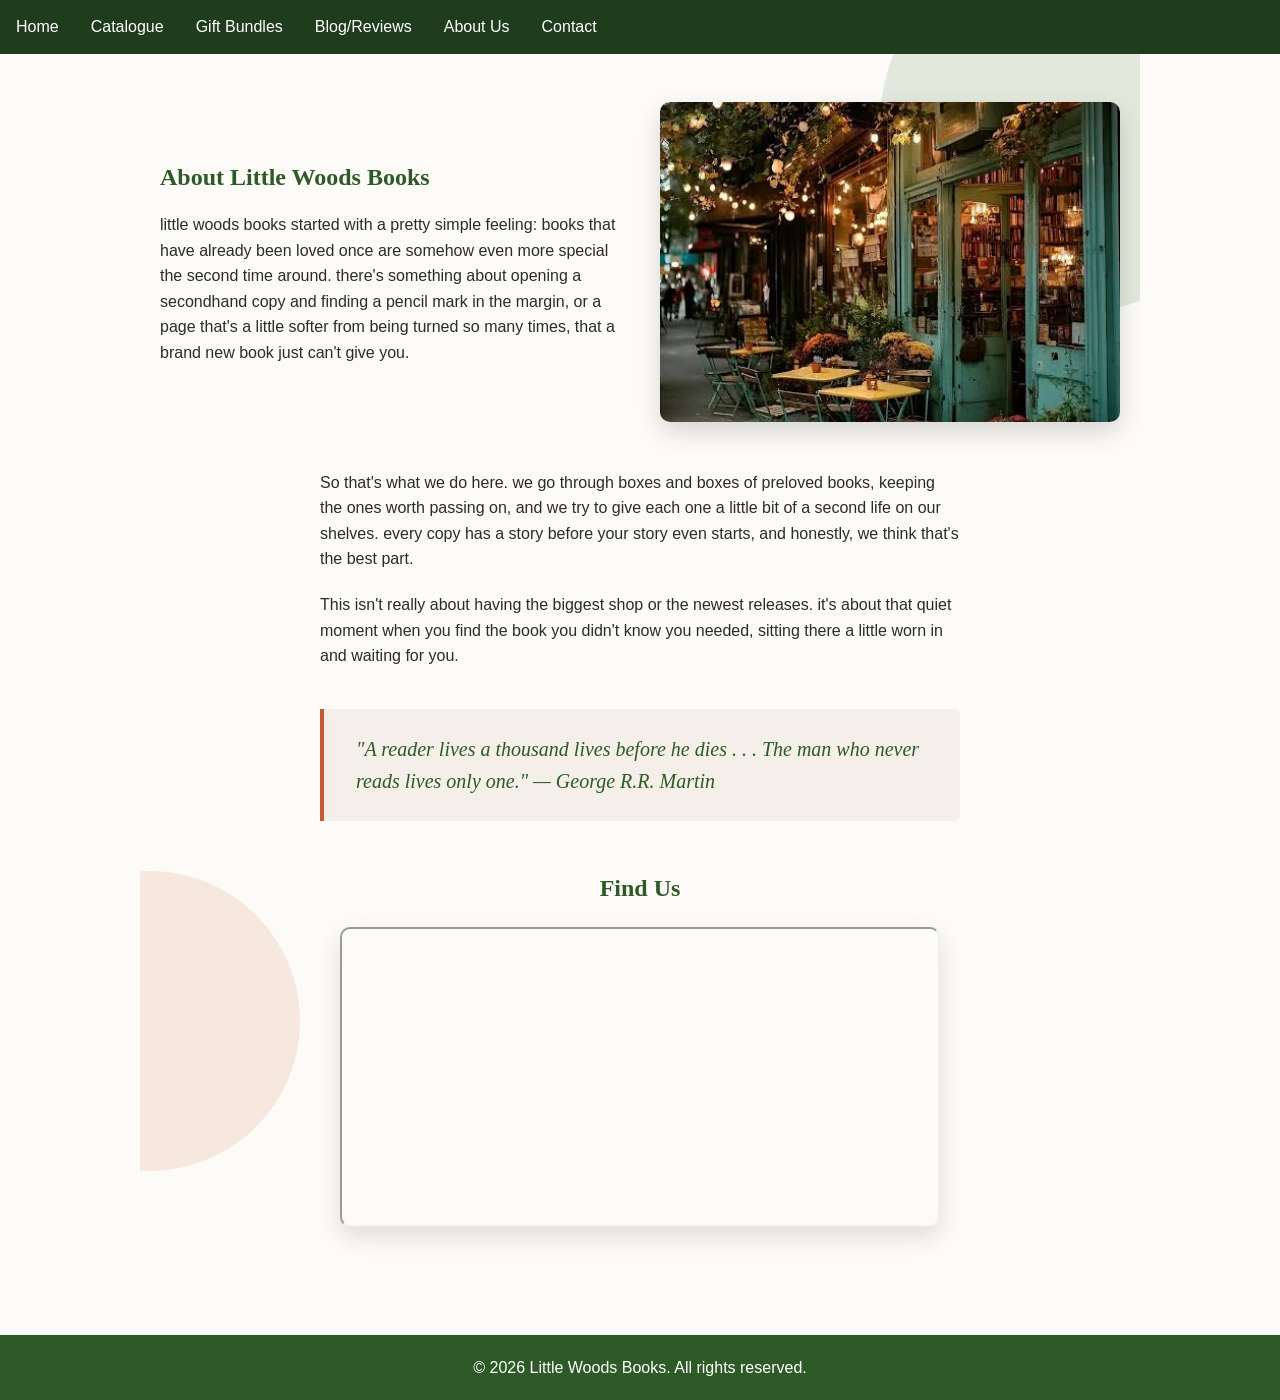
==== commit e387f14e: "fixed all errors pertaining to the feedback from part 2" ====
--- a/about.html
+++ b/about.html
@@ -30,7 +30,7 @@
             <p>little woods books started with a pretty simple feeling: books that have already been loved once are somehow even more special the second time around. there's something about opening a secondhand copy and finding a pencil mark in the margin, or a page that's a little softer from being turned so many times, that a brand new book just can't give you.</p>
         </div>
 
-             <div class="about-photo"><img src="images/About/theshop.jpg" alt="The Little Woods Books storefront"></div>
+             <div class="about-photo"><picture><source type="image/webp" srcset="images/About/theshop-250w.webp 250w, images/About/theshop-500w.webp 500w" sizes="(max-width: 768px) 90vw, 480px"><img src="images/About/theshop.jpg" alt="The Little Woods Books storefront"></picture></div>
     </section>
 
     <article class="shop-story">
@@ -45,8 +45,10 @@
     <section class="map-section">
         <h2>Find Us</h2>
         <iframe
-            src="https://www.google.com/maps/embed?..."
-            width="100%" height="300" frameborder="0" style="border:0;" allowfullscreen="">
+            src="https://www.google.com/maps?q=Gardens,+Cape+Town,+South+Africa&output=embed"
+            title="Map showing the area of Cape Town where Little Woods Books is based"
+            width="600" height="300" loading="lazy"
+            referrerpolicy="no-referrer-when-downgrade" allowfullscreen>
         </iframe>
     </section>
 
--- a/style/style.css
+++ b/style/style.css
@@ -1114,6 +1114,7 @@
 
 /* little glow when you click into an input, just so it feels a bit
    more responsive/alive instead of the default plain outline */
+       
 .contact-form input:focus,
 .contact-form select:focus,
 .contact-form textarea:focus {
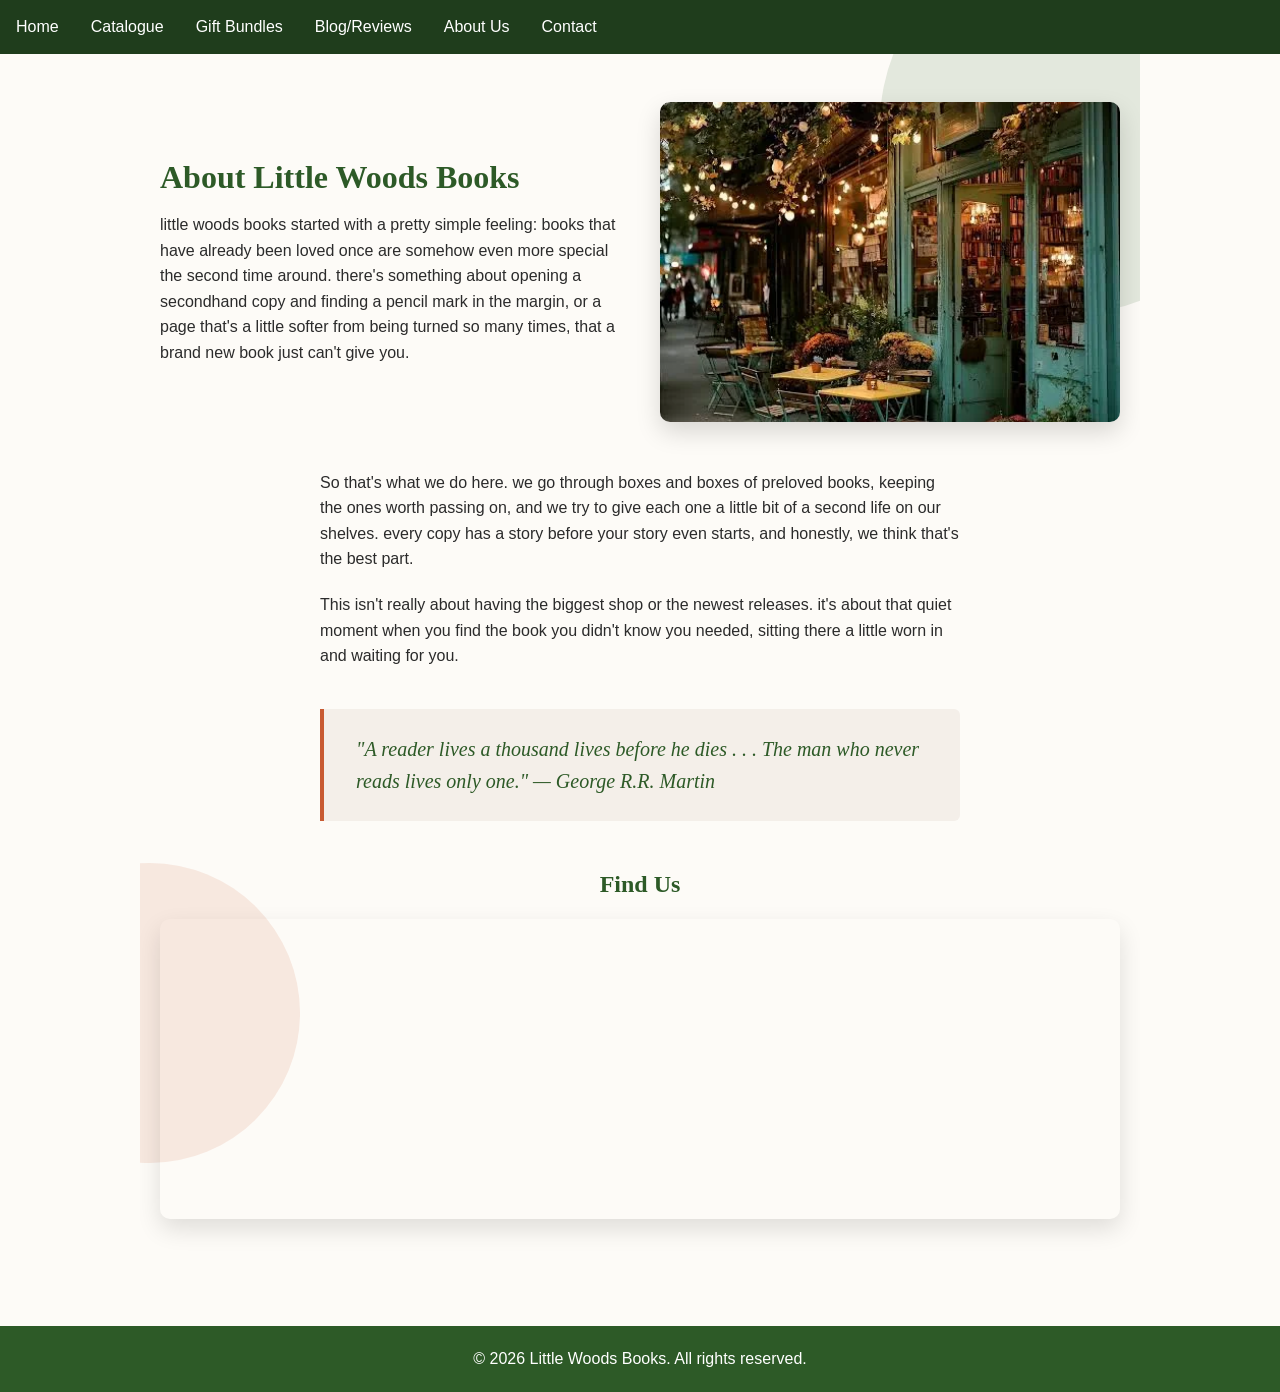
==== commit 4d3b0b50: "-linked the script on each page - beguun with step one of part 3 and added the catalogue filtering a" ====
--- a/about.html
+++ b/about.html
@@ -5,6 +5,7 @@
     <meta name="viewport" content="width=device-width, initial-scale=1.0">
     <title> About us | Little Woods Books</title>
     <link rel="stylesheet" href="style/style.css">
+    <script src="js/script.js" defer></script>
 </head>
 
 <body>
--- a/style/style.css
+++ b/style/style.css
@@ -1,8 +1,21 @@
-
 * {
     margin: 0;
     padding: 0;
     box-sizing: border-box;
+}
+
+/* every image is now capped at the width of whatever box it's sitting in,
+   and keeps its proportions. */
+img {
+    max-width: 100%;
+    height: auto;
+}
+
+/* wrapper so the browser can pick the webp version.
+   display: contents makes the wrapper "disappear" for layout so none of
+   my image positioning/sizing rules get messed with */
+picture {
+    display: contents;
 }
 
 /* ============================
@@ -35,6 +48,15 @@
     color: var(--forest-green);
     margin-bottom: 0.9375rem;
 }
+
+/* heading sizes - clamp(smallest, preferred, biggest) lets the text
+   shrink on its own as the screen gets smaller instead of staying
+   desktop-size and wrapping onto 4 lines on a phone. found this trick
+   when i was reading about relative units */
+h1 { font-size: clamp(1.6rem, 5vw, 2rem); line-height: 1.2; }
+h2 { font-size: clamp(1.25rem, 3.5vw, 1.5rem); line-height: 1.25; }
+h3 { font-size: clamp(1.05rem, 3vw, 1.17rem); }
+h4 { font-size: 1rem; }
 
 a {
     color: var(--terracotta);
@@ -971,6 +993,9 @@
 }
 
 .map-section iframe {
+    width: 100%;
+    height: 300px;
+    border: 0; /* moved here from an inline style + the old frameborder attribute */
     border-radius: 10px;
     box-shadow: 0 10px 24px rgba(0,0,0,0.12);
 }
@@ -1147,15 +1172,21 @@
 
 /* ==========================================
    RESPONSIVE
-   two breakpoints - one for tablets/smaller laptops, one for phones.
-   tablet just shrinks things down a bit, phone stacks everything
-   into a single column so it doesn't look squished
+   three breakpoints now - tablet (1024), phone (768) and small phone (480).
+   tablet shrinks stuff a bit, phone stacks everything into one column,
+   small phone tightens the text + spacing even more.
+   also added proper text size changes this time, before it was only
+   the hero heading that changed and everything else stayed the same
 ========================================== */
 @media screen and (max-width: 1024px) {
     .hero-left h1 {
         font-size: 2.2rem;
     }
 
+    .hero-left {
+        padding: 3rem 2rem;
+    }
+
     .catalogue-wrapper {
         gap: 1.25rem;
     }
@@ -1170,6 +1201,10 @@
 
     .picks-section {
         padding: 0 1.5rem;
+    }
+
+    .pull-quote p {
+        font-size: 1.15rem;
     }
 }
 
@@ -1201,4 +1236,96 @@
     .contact-grid {
         grid-template-columns: 1fr;
     }
+
+    /* text + spacing on phones */
+    body {
+        font-size: 0.9375rem;
+    }
+
+    .hero-left {
+        padding: 2.5rem 1.5rem;
+    }
+
+    .hero-left h1 {
+        font-size: 2rem;
+    }
+
+    .picks-section {
+        padding: 0 1rem;
+    }
+
+    .picks-header {
+        flex-direction: column;
+        align-items: flex-start;
+        gap: 0.75rem;
+    }
+
+    .contact-lead,
+    .page-lead,
+    .favourites-intro {
+        font-size: 0.9375rem;
+    }
+
+    #contact-info,
+    #contact-form {
+        padding: 1.5rem;
+    }
+
+    .post-content p:first-of-type::first-letter {
+        font-size: 2.6rem;
+    }
+
+    .pull-quote {
+        padding: 1.25rem 1.5rem;
+    }
+
+    .pull-quote p {
+        font-size: 1.05rem;
+    }
+
+    /* less tilt on the review cards so they don't poke off the side of a small screen */
+    .review-card:nth-child(odd) {
+        transform: rotate(-1deg);
+    }
+
+    .review-card:nth-child(even) {
+        transform: rotate(1deg);
+    }
+}
+
+@media screen and (max-width: 480px) {
+    body {
+        font-size: 0.9rem;
+    }
+
+    .hero-left h1 {
+        font-size: 1.75rem;
+    }
+
+    .eyebrow {
+        font-size: 0.7rem;
+        letter-spacing: 1.5px;
+    }
+
+    .split-card {
+        width: 100%;
+        max-width: 320px;
+    }
+
+    .btn {
+        display: block;
+        text-align: center;
+    }
+
+    .filters {
+        padding: 1.25rem 1rem;
+    }
+
+    .newsletter-box {
+        padding: 2rem 1rem;
+    }
+
+    nav ul li a {
+        padding: 0.75rem 1rem;
+    }
 }
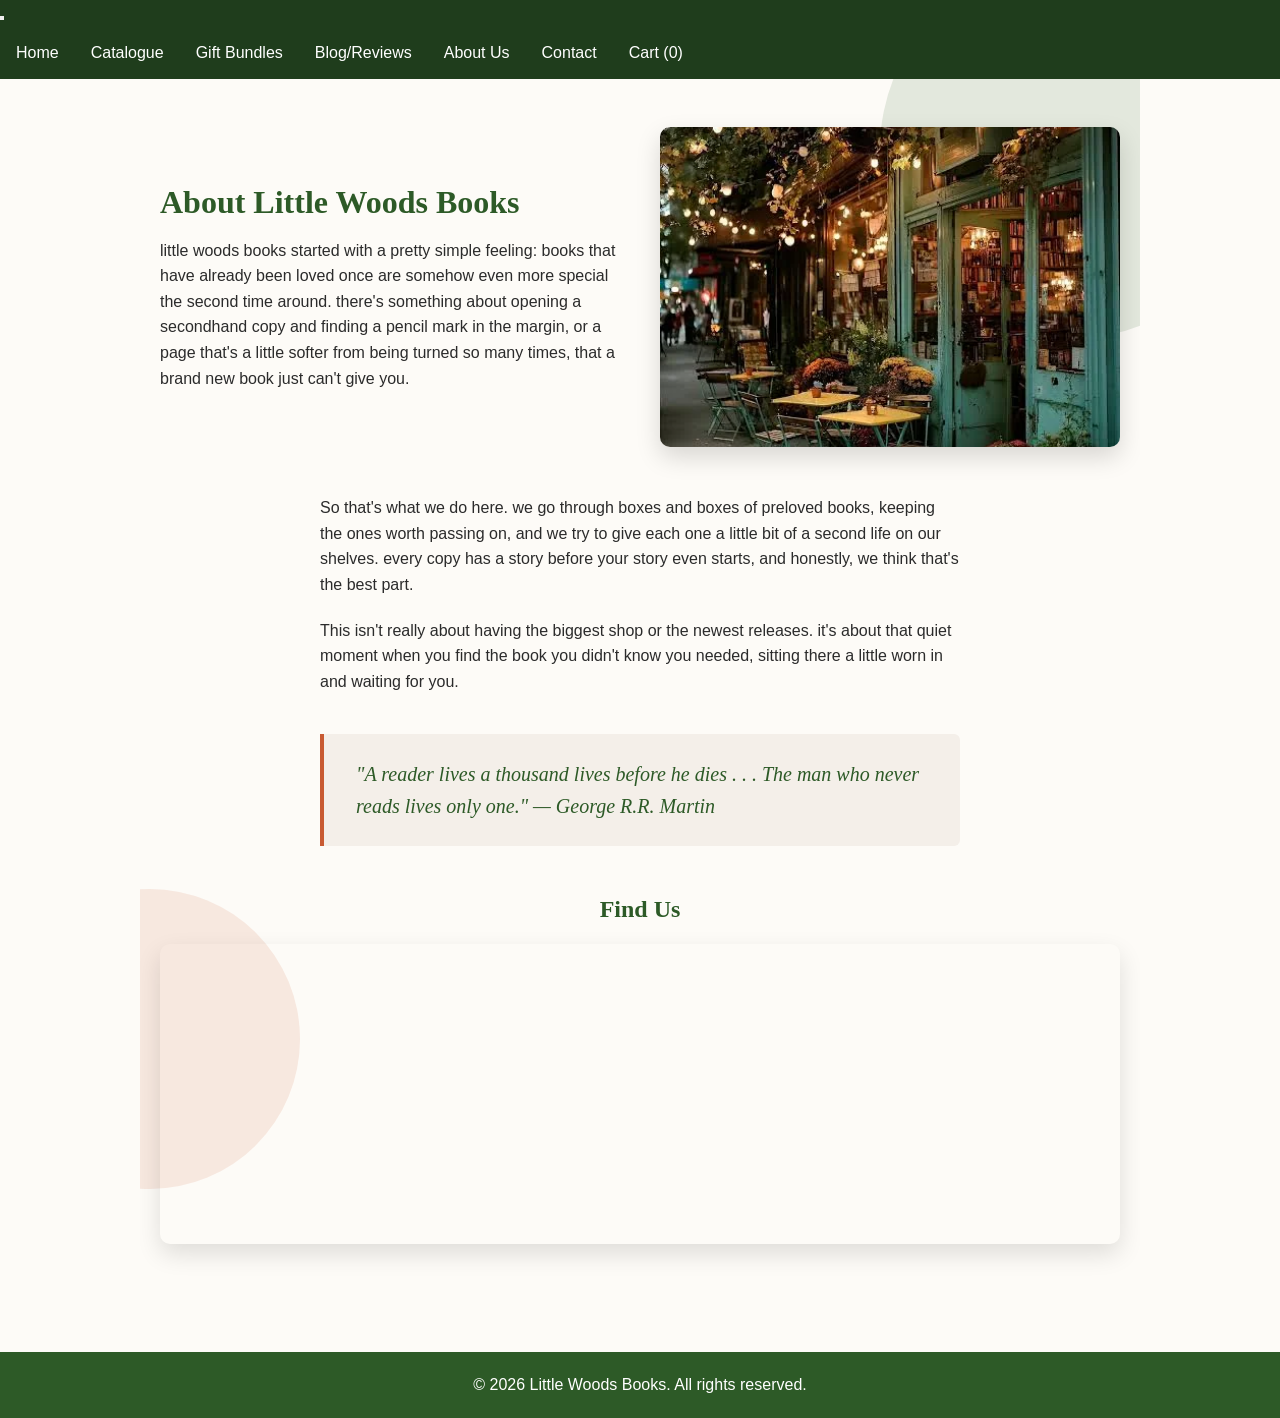
==== commit ef321c77: "added hamburger button and cart link" ====
--- a/about.html
+++ b/about.html
@@ -10,18 +10,25 @@
 
 <body>
 
-    <header>
-        <nav>
-            <ul>
-              <li><a href="index.html">Home</a></li>
-               <li><a href="catalogue.html">Catalogue</a></li>
-               <li><a href="bundles.html">Gift Bundles</a></li>
-                <li><a href="blog.html">Blog/Reviews</a></li>
-               <li><a href="about.html">About Us</a></li>
-               <li><a href="contact.html">Contact</a></li>
-            </ul>
-        </nav>
-    </header>
+<header>
+    <button id="hamburger-btn" class="hamburger-toggle" type="button"
+            aria-label="Toggle navigation menu" aria-expanded="false" aria-controls="primary-nav">
+        <span class="hamburger-bar"></span>
+        <span class="hamburger-bar"></span>
+        <span class="hamburger-bar"></span>
+    </button>
+    <nav id="primary-nav">
+        <ul>
+            <li><a href="index.html">Home</a></li>
+            <li><a href="catalogue.html">Catalogue</a></li>
+            <li><a href="bundles.html">Gift Bundles</a></li>
+            <li><a href="blog.html">Blog/Reviews</a></li>
+            <li><a href="about.html">About Us</a></li>
+            <li><a href="contact.html">Contact</a></li>
+            <li><a href="#" class="cart-link">Cart (<span id="cart-badge-count">0</span>)</a></li>
+        </ul>
+    </nav>
+</header>
 
 <main class="about-page">
 
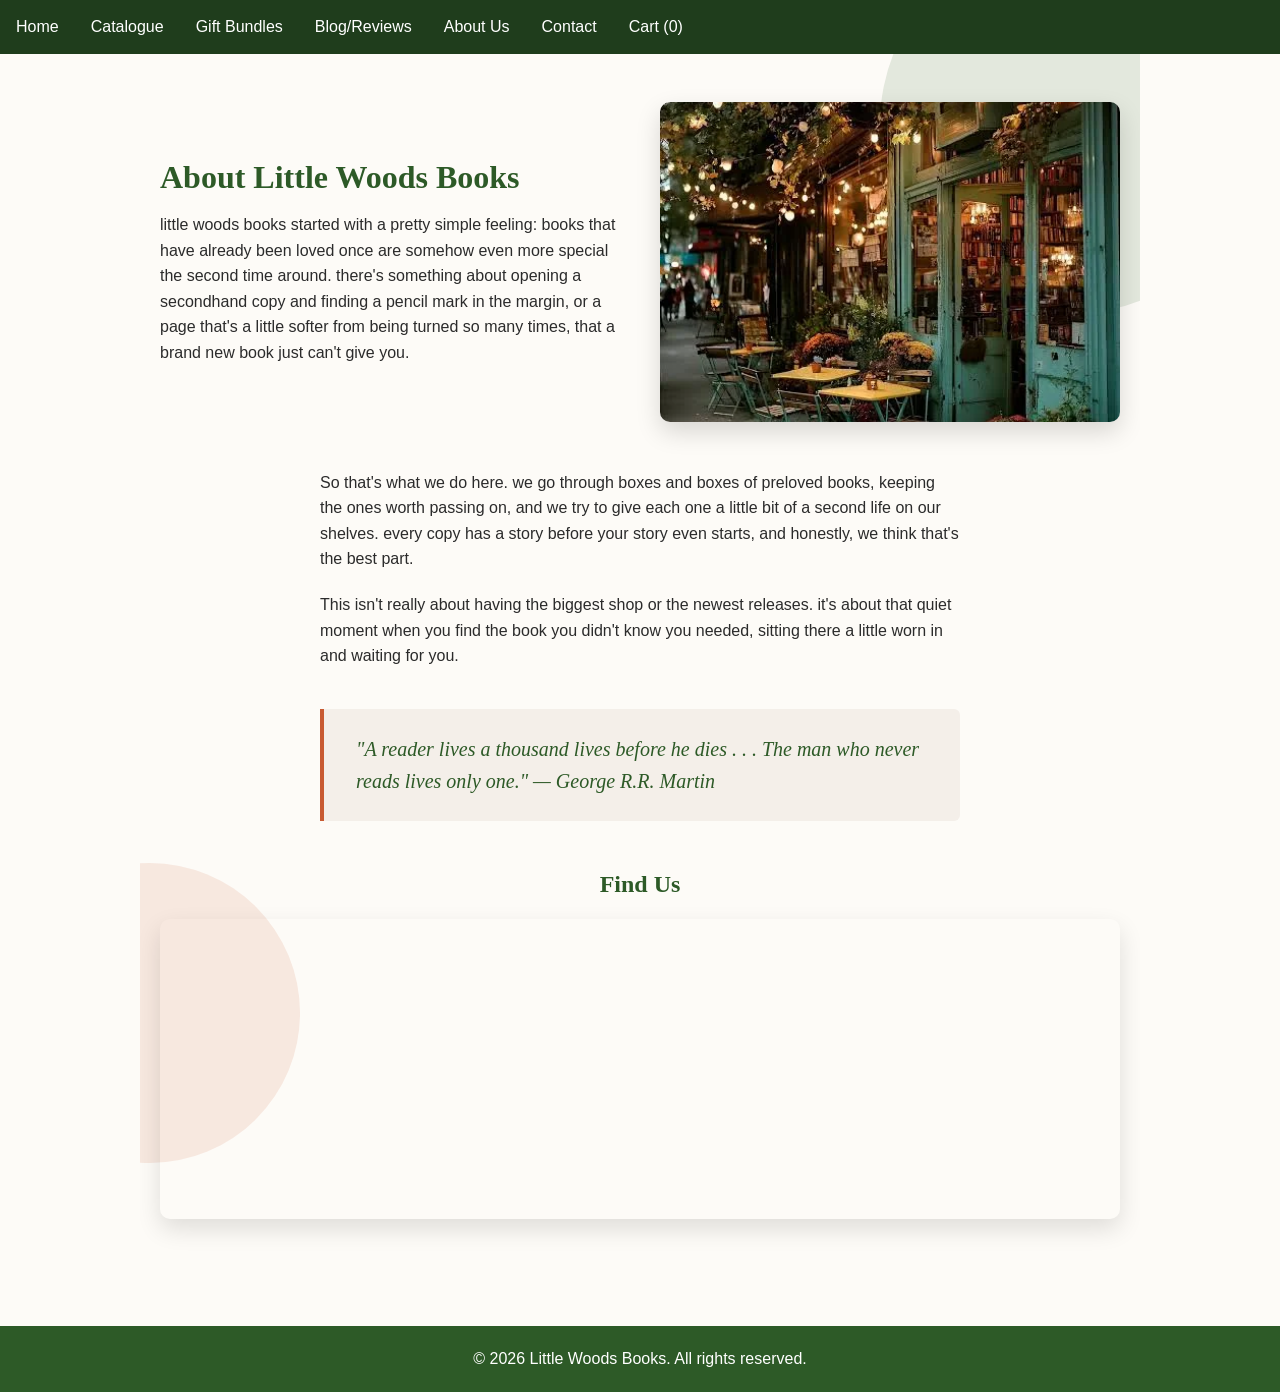
==== commit 731aa9c3: "-fixes" ====
--- a/about.html
+++ b/about.html
@@ -63,7 +63,7 @@
 </main>
 
     <footer>
-        <p> &copy; 2026 Little Woods Books. All rights reserved.</p>
+        <p> &copy; <span id="current-year">2026</span> Little Woods Books. All rights reserved.</p>
     </footer>
 
 </body>
--- a/style/style.css
+++ b/style/style.css
@@ -594,6 +594,59 @@
     transform: translateY(1px);
 }
 
+/* Catalogue toolbar: count, sort, clear */
+.catalogue-toolbar {
+  max-width: 1200px;
+  margin: 0 auto 1.25rem;
+  padding: 0 1.25rem;
+  display: flex;
+  align-items: center;
+  gap: 0.75rem;
+  flex-wrap: wrap;
+}
+
+#results-count {
+  margin-right: auto;
+  font-size: 0.875rem;
+  color: #6b6459;
+}
+
+.catalogue-toolbar label {
+  font-size: 0.875rem;
+  font-weight: bold;
+}
+
+.catalogue-toolbar select {
+  padding: 0.5rem;
+  border: 1px solid #d8cdb8;
+  border-radius: 3px;
+  background: #ffffff;
+  font-family: var(--font-body);
+}
+
+#clear-filters-btn {
+  padding: 0.5rem 1rem;
+  background: transparent;
+  color: var(--terracotta);
+  border: 1px solid var(--terracotta);
+  border-radius: 3px;
+  cursor: pointer;
+}
+
+#clear-filters-btn:hover {
+  background: var(--terracotta);
+  color: #ffffff;
+}
+
+#no-results {
+  max-width: 1200px;
+  margin: 0 auto 1.25rem;
+  padding: 1.5rem 1.25rem;
+  text-align: center;
+  color: #6b6459;
+}
+
+
 /* ==========================================
    GIFT BUNDLES PAGE
 ========================================== */
@@ -1170,6 +1223,49 @@
     transform: translateY(1px);
 }
 
+
+/* ==========================================
+HEADER / HAMBURGER / ACTIVE LINK
+========================================== */
+
+/* Active page indicator */
+header nav a[aria-current="page"] {
+  font-weight: 700;
+  text-decoration: underline;
+  text-underline-offset: 6px;
+}
+ 
+/* Cart badge */
+.cart-link { white-space: nowrap; }
+ 
+/* Hamburger button: hidden on desktop */
+.hamburger-toggle {
+  display: none;
+  flex-direction: column;
+  gap: 5px;
+  padding: 8px;
+  background: transparent;
+  border: none;
+  cursor: pointer;
+  color: #ffffff;
+}
+
+.hamburger-toggle:focus-visible {
+  outline-color: #ffffff;
+}
+ 
+.hamburger-bar {
+  display: block;
+  width: 25px;
+  height: 3px;
+  background-color: currentColor; /* matches header text colour */
+  border-radius: 2px;
+  transition: transform 0.3s ease, opacity 0.3s ease;
+}
+ 
+
+
+
 /* ==========================================
    RESPONSIVE
    three breakpoints now - tablet (1024), phone (768) and small phone (480).
@@ -1328,4 +1424,22 @@
     nav ul li a {
         padding: 0.75rem 1rem;
     }
-}+}
+
+/* Mobile: collapse the nav behind the button */
+@media (max-width: 768px) {
+.hamburger-toggle { display: flex; width: fit-content; margin: 0.5rem 0.75rem 0.5rem auto; } 
+  header nav { display: none; }
+  header nav.is-open { display: block; }
+ 
+  header nav ul {
+    flex-direction: column;
+    align-items: center;
+    gap: 1rem;
+  }
+ 
+  /* Burger -> X */
+  .hamburger-toggle[aria-expanded="true"] .hamburger-bar:nth-child(1) { transform: translateY(8px) rotate(45deg); }
+  .hamburger-toggle[aria-expanded="true"] .hamburger-bar:nth-child(2) { opacity: 0; }
+  .hamburger-toggle[aria-expanded="true"] .hamburger-bar:nth-child(3) { transform: translateY(-8px) rotate(-45deg); }
+}
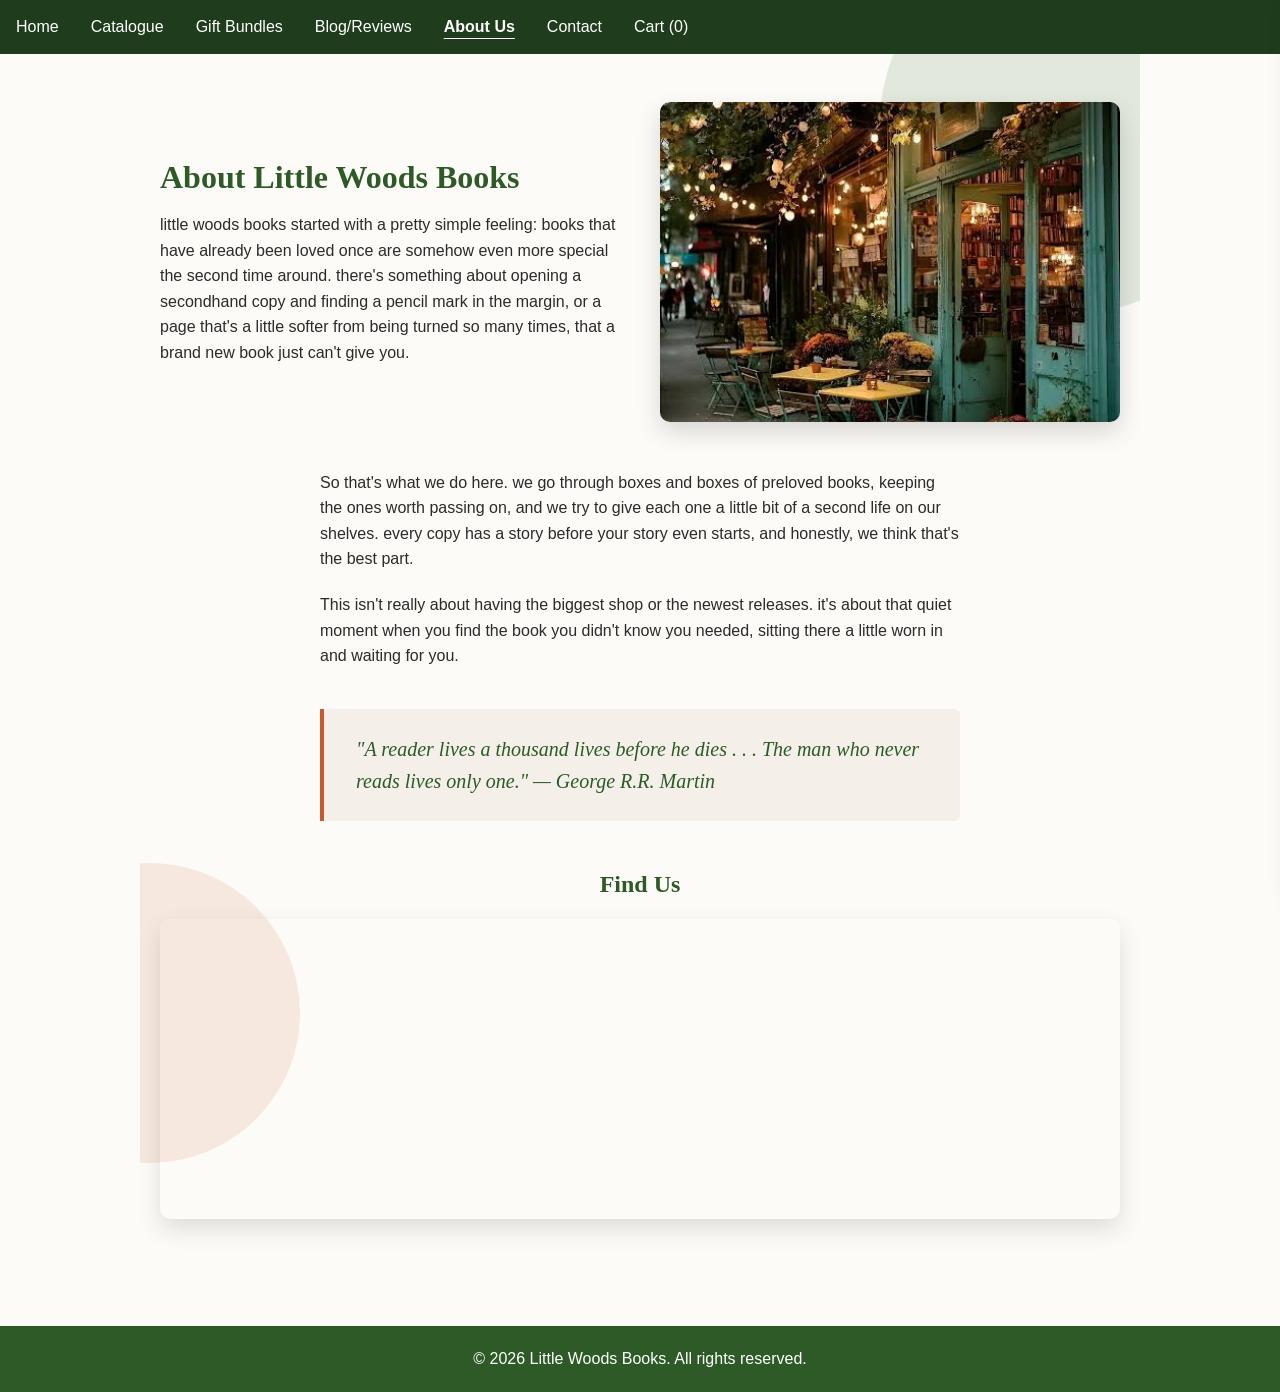
==== commit be8946a4: "added a visual cart popup - allow users to delete stuff from cart as well" ====
--- a/about.html
+++ b/about.html
@@ -5,7 +5,7 @@
     <meta name="viewport" content="width=device-width, initial-scale=1.0">
     <title> About us | Little Woods Books</title>
     <link rel="stylesheet" href="style/style.css">
-    <script src="js/script.js" defer></script>
+    <script src="script/script.js" defer></script>
 </head>
 
 <body>
@@ -66,5 +66,32 @@
         <p> &copy; <span id="current-year">2026</span> Little Woods Books. All rights reserved.</p>
     </footer>
 
+    <!-- Slide-Over Cart Drawer -->
+<div id="cart-backdrop" class="cart-backdrop"></div>
+
+<aside id="cart-drawer" class="cart-drawer" aria-label="Shopping Cart">
+  <div class="cart-header">
+    <h2>Your Reading List / Cart</h2>
+    <button id="close-cart-btn" class="close-cart-btn" aria-label="Close cart">&times;</button>
+  </div>
+
+  <!-- Dynamic Cart Items Container -->
+  <div id="cart-items-container" class="cart-items-body">
+    <!-- Populated by JS -->
+  </div>
+
+  <!-- Cart Footer & Total -->
+  <div class="cart-footer">
+    <div class="cart-total-row">
+      <span>Total Price:</span>
+      <span id="cart-total-price">R0.00</span>
+    </div>
+    <div class="cart-actions">
+      <button id="clear-cart-btn" class="btn btn-secondary">Clear Cart</button>
+
+    </div>
+  </div>
+</aside>
+
 </body>
 </html>
--- a/style/style.css
+++ b/style/style.css
@@ -1,3 +1,20 @@
+/* ==========================================
+   LITTLE WOODS BOOKS - STYLESHEET
+   quick map of the file so it's easy to find stuff:
+     1. reset + root variables
+     2. base / typography
+     3. header + nav (hamburger lives here too)
+     4. shared / reusable components (buttons, footer, toast, form messages)
+     5. cart drawer (it's on every page)
+     6. index page
+     7. catalogue page (+ the quick view modal)
+     8. gift bundles page
+     9. blog / reviews page
+    10. about page
+    11. contact page (+ status badge + faq)
+    12. responsive (all the media queries together at the bottom)
+========================================== */
+
 * {
     margin: 0;
     padding: 0;
@@ -104,6 +121,47 @@
     background-color: var(--terracotta);
 }
 
+/* the js adds aria-current="page" to whichever link matches the page
+   you're on, so this just makes that one bold + underlined */
+header nav a[aria-current="page"] {
+    font-weight: 700;
+    text-decoration: underline;
+    text-underline-offset: 6px;
+}
+
+/* stops "Cart (0)" from breaking onto 2 lines */
+.cart-link {
+    white-space: nowrap;
+}
+
+/* hamburger button - hidden on desktop, only shows up on phones
+   (the phone bit is in the responsive section at the bottom) */
+.hamburger-toggle {
+    display: none;
+    flex-direction: column;
+    gap: 5px;
+    padding: 8px;
+    background: transparent;
+    border: none;
+    cursor: pointer;
+    color: #ffffff; /* the bars use currentColor so this is what makes them white on the dark green header */
+}
+
+/* the normal green focus outline disappears on the dark header so
+   making this one white */
+.hamburger-toggle:focus-visible {
+    outline-color: #ffffff;
+}
+
+.hamburger-bar {
+    display: block;
+    width: 25px;
+    height: 3px;
+    background-color: currentColor;
+    border-radius: 2px;
+    transition: transform 0.3s ease, opacity 0.3s ease;
+}
+
 /* ============================
    SHARED / REUSABLE COMPONENTS
    stuff i use across more than one page so i don't repeat myself
@@ -135,29 +193,6 @@
     transform: translateY(1px);
 }
 
-.featured-post {
-    background: #ffffff;
-    padding: 1.5625rem;
-    margin-bottom: 1.875rem;
-}
-
-.blog-sidebar {
-    background: #f4efe9;
-    padding: 1.25rem;
-}
-
-.contact-form fieldset {
-    border: 1px solid var(--forest-green);
-    padding: 1.25rem;
-}
-
-.contact-form input,
-.contact-form textarea {
-    width: 100%;
-    padding: 0.625rem;
-    margin-top: 0.3125rem;
-}
-
 footer {
     clear: both;
     text-align: center;
@@ -165,6 +200,224 @@
     background-color: var(--forest-green);
     color: #ffffff;
     margin-top: 2.5rem;
+}
+
+/* --- Toast: the little "added to cart" popup at the bottom of the screen ---
+   js creates it and adds/removes the .show class. z-index is higher than
+   the cart drawer so you can still see it when you remove stuff from the cart */
+#toast {
+    position: fixed;
+    bottom: 1.5rem;
+    left: 50%;
+    transform: translate(-50%, 20px);
+    max-width: 90%;
+    padding: 0.875rem 1.5rem;
+    background-color: var(--forest-dark);
+    color: #ffffff;
+    border-left: 4px solid var(--terracotta);
+    border-radius: 4px;
+    box-shadow: 0 6px 18px rgba(0, 0, 0, 0.25);
+    font-size: 0.9375rem;
+    opacity: 0;
+    pointer-events: none;
+    transition: opacity 0.3s ease, transform 0.3s ease;
+    z-index: 10000;
+}
+
+#toast.show {
+    opacity: 1;
+    transform: translate(-50%, 0);
+}
+
+/* --- Form messages (contact form + newsletter both use these) ---
+   the js fills in .error-msg and adds .input-error to the box that's wrong */
+.required {
+    color: var(--terracotta);
+}
+
+.error-msg {
+    display: block;
+    min-height: 1.1rem; /* keeps the space reserved so the form doesn't jump around when an error shows up */
+    margin-top: 0.3rem;
+    font-size: 0.8rem;
+    color: #d32f2f;
+}
+
+input.input-error,
+select.input-error,
+textarea.input-error {
+    border-color: #d32f2f !important;
+    background-color: #fff8f8 !important;
+}
+
+.success-banner {
+    margin-bottom: 1.25rem;
+    padding: 1rem;
+    background-color: #e8f5e9;
+    color: #2e7d32;
+    border: 1px solid #a5d6a7;
+    border-radius: 6px;
+    font-size: 0.95rem;
+    font-weight: 600;
+}
+
+/* ==========================================
+   CART DRAWER
+   slides in from the right when you click "Cart" in the navbar.
+   hidden off-screen by default (right: -420px), js adds .is-open to slide it in
+========================================== */
+
+/* dark see-through layer behind the drawer */
+.cart-backdrop {
+    position: fixed;
+    top: 0;
+    left: 0;
+    width: 100vw;
+    height: 100vh;
+    background: rgba(0, 0, 0, 0.5);
+    opacity: 0;
+    visibility: hidden;
+    transition: opacity 0.3s ease, visibility 0.3s ease;
+    z-index: 9998;
+}
+
+.cart-backdrop.is-open {
+    opacity: 1;
+    visibility: visible;
+}
+
+.cart-drawer {
+    position: fixed;
+    top: 0;
+    right: -420px;
+    width: 400px;
+    max-width: 90vw;
+    height: 100vh;
+    background-color: var(--cream-bg);
+    box-shadow: -5px 0 25px rgba(0, 0, 0, 0.2);
+    display: flex;
+    flex-direction: column;
+    transition: right 0.35s cubic-bezier(0.16, 1, 0.3, 1);
+    z-index: 9999;
+}
+
+.cart-drawer.is-open {
+    right: 0;
+}
+
+.cart-header {
+    padding: 1.25rem 1.5rem;
+    background-color: var(--forest-green);
+    color: #ffffff;
+    display: flex;
+    justify-content: space-between;
+    align-items: center;
+}
+
+.cart-header h2 {
+    font-size: 1.2rem;
+    margin: 0;
+    color: #ffffff;
+}
+
+.close-cart-btn {
+    background: transparent;
+    border: none;
+    font-size: 2rem;
+    color: #ffffff;
+    cursor: pointer;
+    line-height: 1;
+}
+
+/* the scrollable list of items in the middle */
+.cart-items-body {
+    flex: 1;
+    overflow-y: auto;
+    padding: 1.25rem;
+    display: flex;
+    flex-direction: column;
+    gap: 1rem;
+}
+
+.cart-empty-msg {
+    text-align: center;
+    color: #777777;
+    margin-top: 3rem;
+    font-style: italic;
+}
+
+.cart-item-card {
+    display: flex;
+    align-items: center;
+    gap: 1rem;
+    padding: 0.85rem;
+    background: #ffffff;
+    border: 1px solid #e2ded8;
+    border-radius: 6px;
+}
+
+.cart-item-img {
+    width: 50px;
+    height: 70px;
+    object-fit: cover;
+    border-radius: 4px;
+}
+
+.cart-item-details {
+    flex: 1;
+}
+
+.cart-item-title {
+    font-size: 0.95rem;
+    font-weight: 700;
+    color: var(--forest-green);
+    margin-bottom: 0.2rem;
+}
+
+.cart-item-price {
+    font-size: 0.9rem;
+    color: var(--terracotta);
+    font-weight: 600;
+}
+
+/* little bin button on each item */
+.cart-remove-btn {
+    background: transparent;
+    border: none;
+    color: #d32f2f;
+    cursor: pointer;
+    font-size: 1.2rem;
+    padding: 0.4rem;
+    transition: transform 0.2s ease;
+}
+
+.cart-remove-btn:hover {
+    transform: scale(1.2);
+}
+
+/* total + clear cart button at the bottom */
+.cart-footer {
+    padding: 1.25rem 1.5rem;
+    border-top: 2px solid #e2ded8;
+    background: #ffffff;
+}
+
+.cart-total-row {
+    display: flex;
+    justify-content: space-between;
+    font-size: 1.15rem;
+    font-weight: 700;
+    color: var(--forest-green);
+    margin-bottom: 1rem;
+}
+
+.cart-actions {
+    display: flex;
+    gap: 0.75rem;
+}
+
+.cart-actions button {
+    flex: 1;
 }
 
 /* ==========================================
@@ -299,6 +552,13 @@
     margin-bottom: 0;
 }
 
+/* wrapper around the scroll row + the 2 arrow buttons. it's position:
+   relative so the arrows can sit on top of the left/right edges.
+   (not using flex here bc then the scroll row grows instead of scrolling) */
+.carousel-container {
+    position: relative;
+}
+
 .picks-scroll {
     display: flex;
     gap: 1.25rem;
@@ -353,6 +613,41 @@
     border-radius: 3px;
 }
 
+/* the round left/right arrow buttons - js scrolls the row when you click them.
+   they get hidden on phones (see responsive) bc you can just swipe */
+.shelf-arrow-btn {
+    position: absolute;
+    top: 50%;
+    transform: translateY(-50%);
+    z-index: 10;
+    width: 42px;
+    height: 42px;
+    display: flex;
+    align-items: center;
+    justify-content: center;
+    background-color: var(--forest-green);
+    color: #ffffff;
+    border: none;
+    border-radius: 50%;
+    font-size: 1.2rem;
+    cursor: pointer;
+    box-shadow: 0 4px 10px rgba(0, 0, 0, 0.2);
+    transition: background-color 0.2s ease, transform 0.2s ease;
+}
+
+.shelf-arrow-btn:hover {
+    background-color: var(--terracotta);
+    transform: translateY(-50%) scale(1.08);
+}
+
+.prev-btn {
+    left: -15px;
+}
+
+.next-btn {
+    right: -15px;
+}
+
 /* ==========================================
    CATALOGUE PAGE
 ========================================== */
@@ -390,6 +685,59 @@
 
 .search-container button:active {
     transform: translateY(1px);
+}
+
+/* the bar under the search: "showing x of 33 books", sort dropdown, clear button */
+.catalogue-toolbar {
+    max-width: 1200px;
+    margin: 0 auto 1.25rem;
+    padding: 0 1.25rem;
+    display: flex;
+    align-items: center;
+    gap: 0.75rem;
+    flex-wrap: wrap;
+}
+
+#results-count {
+    margin-right: auto; /* pushes the sort + clear stuff over to the right */
+    font-size: 0.875rem;
+    color: #6b6459;
+}
+
+.catalogue-toolbar label {
+    font-size: 0.875rem;
+    font-weight: bold;
+}
+
+.catalogue-toolbar select {
+    padding: 0.5rem;
+    border: 1px solid #d8cdb8;
+    border-radius: 3px;
+    background: #ffffff;
+    font-family: var(--font-body);
+}
+
+#clear-filters-btn {
+    padding: 0.5rem 1rem;
+    background: transparent;
+    color: var(--terracotta);
+    border: 1px solid var(--terracotta);
+    border-radius: 3px;
+    cursor: pointer;
+}
+
+#clear-filters-btn:hover {
+    background: var(--terracotta);
+    color: #ffffff;
+}
+
+/* only shows up when the filters leave 0 books */
+#no-results {
+    max-width: 1200px;
+    margin: 0 auto 1.25rem;
+    padding: 1.5rem 1.25rem;
+    text-align: center;
+    color: #6b6459;
 }
 
 .catalogue-wrapper {
@@ -594,58 +942,86 @@
     transform: translateY(1px);
 }
 
-/* Catalogue toolbar: count, sort, clear */
-.catalogue-toolbar {
-  max-width: 1200px;
-  margin: 0 auto 1.25rem;
-  padding: 0 1.25rem;
-  display: flex;
-  align-items: center;
-  gap: 0.75rem;
-  flex-wrap: wrap;
-}
-
-#results-count {
-  margin-right: auto;
-  font-size: 0.875rem;
-  color: #6b6459;
-}
-
-.catalogue-toolbar label {
-  font-size: 0.875rem;
-  font-weight: bold;
-}
-
-.catalogue-toolbar select {
-  padding: 0.5rem;
-  border: 1px solid #d8cdb8;
-  border-radius: 3px;
-  background: #ffffff;
-  font-family: var(--font-body);
-}
-
-#clear-filters-btn {
-  padding: 0.5rem 1rem;
-  background: transparent;
-  color: var(--terracotta);
-  border: 1px solid var(--terracotta);
-  border-radius: 3px;
-  cursor: pointer;
-}
-
-#clear-filters-btn:hover {
-  background: var(--terracotta);
-  color: #ffffff;
-}
-
-#no-results {
-  max-width: 1200px;
-  margin: 0 auto 1.25rem;
-  padding: 1.5rem 1.25rem;
-  text-align: center;
-  color: #6b6459;
-}
-
+/* --- Quick view popup (the "See the Book" button) ---
+   using the built-in <dialog> element so the browser handles the
+   dimmed background + closing with Esc for me */
+.quick-view-modal {
+    border: none;
+    border-radius: 8px;
+    padding: 0;
+    max-width: 650px;
+    width: 90%;
+    background-color: var(--cream-bg);
+    box-shadow: 0 10px 30px rgba(0, 0, 0, 0.25);
+    margin: auto;
+}
+
+/* the dark blurry layer behind the popup */
+.quick-view-modal::backdrop {
+    background: rgba(0, 0, 0, 0.55);
+    backdrop-filter: blur(3px);
+}
+
+.modal-content {
+    position: relative;
+    padding: 2rem;
+}
+
+.modal-close-btn {
+    position: absolute;
+    top: 1rem;
+    right: 1.25rem;
+    background: transparent;
+    border: none;
+    font-size: 1.8rem;
+    line-height: 1;
+    color: var(--forest-green);
+    cursor: pointer;
+}
+
+/* book cover on the left, details on the right */
+.modal-body {
+    display: grid;
+    grid-template-columns: 180px 1fr;
+    gap: 1.5rem;
+    align-items: start;
+}
+
+.modal-image-col img {
+    width: 100%;
+    height: auto;
+    border-radius: 4px;
+    box-shadow: 0 4px 10px rgba(0,0,0,0.15);
+    object-fit: cover;
+}
+
+.modal-details-col .author {
+    font-style: italic;
+    color: #555;
+    margin-bottom: 0.5rem;
+}
+
+.modal-details-col .genre-tag {
+    font-size: 0.85rem;
+    text-transform: capitalize;
+    color: var(--terracotta);
+    margin-bottom: 0.75rem;
+}
+
+.modal-details-col .price {
+    font-size: 1.4rem;
+    font-weight: 700;
+    color: var(--forest-green);
+    margin-bottom: 1rem;
+}
+
+.modal-description {
+    font-size: 0.95rem;
+    line-height: 1.5;
+    margin-bottom: 1.5rem;
+    border-top: 1px solid #e2ded8;
+    padding-top: 0.75rem;
+}
 
 /* ==========================================
    GIFT BUNDLES PAGE
@@ -715,6 +1091,7 @@
     font-weight: bold;
     color: var(--terracotta);
     margin-bottom: 0.75rem;
+    flex-grow: 0; /* the description above is the one that stretches, otherwise the total would float around differently on each card */
 }
 
 .bundle-card button {
@@ -732,14 +1109,63 @@
 
 .bundle-card button:active {
     transform: translateY(1px);
+}
+
+/* --- Customise your bundle: the add-on tick boxes ---
+   js adds up the ticked ones and updates the total price live */
+.bundle-addons {
+    border: 1px dashed #d8cdb8;
+    border-radius: 6px;
+    padding: 0.75rem 1rem;
+    margin: 1rem 0;
+    background-color: #fdfbf7;
+}
+
+.bundle-addons legend {
+    font-size: 0.85rem;
+    font-weight: 700;
+    color: var(--forest-green);
+    padding: 0 0.4rem;
+}
+
+.addon-option {
+    display: flex;
+    align-items: center;
+    gap: 0.5rem;
+    font-size: 0.85rem;
+    color: var(--dark-text);
+    margin-top: 0.4rem;
+    cursor: pointer;
+}
+
+.addon-checkbox {
+    accent-color: var(--terracotta); /* makes the tick box terracotta instead of default blue */
+    width: 16px;
+    height: 16px;
+    cursor: pointer;
+}
+
+.bundle-price {
+    font-size: 1.2rem;
+    font-weight: 700;
+    color: var(--terracotta);
+    margin-bottom: 1rem;
 }
 
 /* ==========================================
    BLOG / REVIEWS PAGE
 ========================================== */
 .featured-post {
+    background: #ffffff;
+    padding: 1.5625rem;
+    margin-bottom: 1.875rem;
     border-radius: 8px;
     box-shadow: 0 4px 14px rgba(0,0,0,0.06);
+}
+
+.blog-sidebar {
+    background: #f4efe9;
+    padding: 1.25rem;
 }
 
 .post-tag {
@@ -889,6 +1315,55 @@
     font-size: 0.875rem;
 }
 
+/* --- Like button at the bottom of each review card ---
+   js adds .is-liked when you click it (fills it in terracotta + swaps
+   the heart for a solid one) and remembers it in localstorage */
+.card-footer {
+    margin-top: 1rem;
+    padding-top: 0.75rem;
+    border-top: 1px solid #f0ece6;
+    display: flex;
+    justify-content: space-between;
+    align-items: center;
+}
+
+.like-btn {
+    display: inline-flex;
+    align-items: center;
+    gap: 0.4rem;
+    padding: 0.35rem 0.85rem;
+    background: transparent;
+    border: 1px solid #d8cdb8;
+    border-radius: 20px;
+    font-size: 0.85rem;
+    color: var(--forest-green);
+    cursor: pointer;
+    transition: all 0.2s ease;
+}
+
+.like-btn:hover {
+    border-color: var(--terracotta);
+    color: var(--terracotta);
+}
+
+.like-btn.is-liked {
+    background-color: var(--terracotta);
+    border-color: var(--terracotta);
+    color: #ffffff;
+}
+
+/* inline-block is needed here, transforms (the scale) don't work on
+   plain inline elements - this was why the heart wasn't reacting before */
+.heart-icon {
+    display: inline-block;
+    font-size: 1rem;
+    transition: transform 0.2s ease;
+}
+
+.like-btn.is-liked .heart-icon {
+    transform: scale(1.2);
+}
+
 /* --- Newsletter box --- */
 .newsletter-box {
     text-align: center;
@@ -936,6 +1411,13 @@
 
 .newsletter-box button:hover {
     background-color: var(--terracotta);
+}
+
+/* the error message sits under the form (not inside it) so it doesn't
+   mess with the flex row */
+.newsletter-box .error-msg {
+    margin-top: 0.75rem;
+    text-align: center;
 }
 
 /* ==========================================
@@ -1146,6 +1628,41 @@
     text-decoration: underline;
 }
 
+/* --- Open / Closed badge ---
+   js checks the day + time and adds .open or .closed to the badge */
+.store-status-wrapper {
+    margin-bottom: 1.25rem;
+    padding: 0.85rem;
+    background-color: rgba(255, 255, 255, 0.1);
+    border-radius: 6px;
+}
+
+.status-badge {
+    display: inline-block;
+    padding: 0.25rem 0.75rem;
+    border-radius: 12px;
+    font-size: 0.85rem;
+    font-weight: 700;
+    text-transform: uppercase;
+    letter-spacing: 0.5px;
+}
+
+.status-badge.open {
+    background-color: #2e7d32;
+    color: #ffffff;
+}
+
+.status-badge.closed {
+    background-color: #c62828;
+    color: #ffffff;
+}
+
+.hours-text {
+    font-size: 0.85rem;
+    color: #e2ded8;
+    margin-top: 0.4rem;
+}
+
 /* --- Form card --- */
 #contact-form {
     background: #ffffff;
@@ -1190,9 +1707,13 @@
     background-color: #fdfbf7;
 }
 
+.contact-form input,
+.contact-form textarea {
+    margin-top: 0.3125rem;
+}
+
 /* little glow when you click into an input, just so it feels a bit
    more responsive/alive instead of the default plain outline */
-       
 .contact-form input:focus,
 .contact-form select:focus,
 .contact-form textarea:focus {
@@ -1223,48 +1744,80 @@
     transform: translateY(1px);
 }
 
-
-/* ==========================================
-HEADER / HAMBURGER / ACTIVE LINK
-========================================== */
-
-/* Active page indicator */
-header nav a[aria-current="page"] {
-  font-weight: 700;
-  text-decoration: underline;
-  text-underline-offset: 6px;
-}
- 
-/* Cart badge */
-.cart-link { white-space: nowrap; }
- 
-/* Hamburger button: hidden on desktop */
-.hamburger-toggle {
-  display: none;
-  flex-direction: column;
-  gap: 5px;
-  padding: 8px;
-  background: transparent;
-  border: none;
-  cursor: pointer;
-  color: #ffffff;
-}
-
-.hamburger-toggle:focus-visible {
-  outline-color: #ffffff;
-}
- 
-.hamburger-bar {
-  display: block;
-  width: 25px;
-  height: 3px;
-  background-color: currentColor; /* matches header text colour */
-  border-radius: 2px;
-  transition: transform 0.3s ease, opacity 0.3s ease;
-}
- 
-
-
+/* --- FAQ accordion ---
+   answers are squashed to 0 height until js adds .is-open to the item,
+   then they expand. the + turns into an x when it's open */
+.faq-section {
+    margin-top: 3.5rem;
+}
+
+.faq-section h2 {
+    text-align: center;
+    color: var(--forest-green);
+    margin-bottom: 1.5rem;
+}
+
+.faq-accordion {
+    max-width: 800px;
+    margin: 0 auto;
+    display: flex;
+    flex-direction: column;
+    gap: 0.75rem;
+}
+
+.faq-item {
+    border: 1px solid #e2ded8;
+    border-radius: 6px;
+    overflow: hidden;
+    background-color: #ffffff;
+}
+
+.faq-question {
+    width: 100%;
+    padding: 1rem 1.25rem;
+    background: transparent;
+    border: none;
+    display: flex;
+    justify-content: space-between;
+    align-items: center;
+    font-size: 1rem;
+    font-weight: 700;
+    color: var(--forest-green);
+    cursor: pointer;
+    text-align: left;
+    transition: background-color 0.2s ease;
+}
+
+.faq-question:hover {
+    background-color: #fdfbf7;
+}
+
+.faq-icon {
+    font-size: 1.3rem;
+    color: var(--terracotta);
+    transition: transform 0.3s ease;
+}
+
+.faq-answer {
+    max-height: 0;
+    overflow: hidden;
+    transition: max-height 0.3s ease-out, padding 0.3s ease;
+    padding: 0 1.25rem;
+    background-color: #fdfbf7;
+    color: #444;
+    font-size: 0.95rem;
+    line-height: 1.5;
+}
+
+.faq-item.is-open .faq-answer {
+    max-height: 200px;
+    padding: 1rem 1.25rem;
+    border-top: 1px dashed #e2ded8;
+}
+
+.faq-item.is-open .faq-icon {
+    transform: rotate(45deg); /* turns the + into an x */
+}
 
 /* ==========================================
    RESPONSIVE
@@ -1272,7 +1825,9 @@
    tablet shrinks stuff a bit, phone stacks everything into one column,
    small phone tightens the text + spacing even more.
    also added proper text size changes this time, before it was only
-   the hero heading that changed and everything else stayed the same
+   the hero heading that changed and everything else stayed the same.
+   i also put a 600 one in for the arrows + popup so all the media
+   queries are in one place instead of scattered through the file
 ========================================== */
 @media screen and (max-width: 1024px) {
     .hero-left h1 {
@@ -1309,6 +1864,31 @@
         flex-direction: column;
     }
 
+    /* hamburger: the nav is hidden on phones until you tap the button
+       (js adds .is-open to the nav), and the 3 bars turn into an x */
+    .hamburger-toggle {
+        display: flex;
+        width: fit-content;
+        margin: 0.5rem 0.75rem 0.5rem auto; /* auto on the left pushes it to the right side */
+    }
+
+    header nav {
+        display: none;
+    }
+
+    header nav.is-open {
+        display: block;
+    }
+
+    header nav ul {
+        align-items: center;
+        gap: 1rem;
+    }
+
+    .hamburger-toggle[aria-expanded="true"] .hamburger-bar:nth-child(1) { transform: translateY(8px) rotate(45deg); }
+    .hamburger-toggle[aria-expanded="true"] .hamburger-bar:nth-child(2) { opacity: 0; }
+    .hamburger-toggle[aria-expanded="true"] .hamburger-bar:nth-child(3) { transform: translateY(-8px) rotate(-45deg); }
+
     .hero-split {
         grid-template-columns: 1fr;
     }
@@ -1389,6 +1969,24 @@
     }
 }
 
+@media screen and (max-width: 600px) {
+    /* arrows hidden on phones, you can just swipe the row instead */
+    .shelf-arrow-btn {
+        display: none;
+    }
+
+    /* quick view popup stacks the cover on top of the details */
+    .modal-body {
+        grid-template-columns: 1fr;
+        justify-items: center;
+        text-align: center;
+    }
+
+    .modal-image-col img {
+        max-width: 140px;
+    }
+}
+
 @media screen and (max-width: 480px) {
     body {
         font-size: 0.9rem;
@@ -1424,22 +2022,4 @@
     nav ul li a {
         padding: 0.75rem 1rem;
     }
-}
-
-/* Mobile: collapse the nav behind the button */
-@media (max-width: 768px) {
-.hamburger-toggle { display: flex; width: fit-content; margin: 0.5rem 0.75rem 0.5rem auto; } 
-  header nav { display: none; }
-  header nav.is-open { display: block; }
- 
-  header nav ul {
-    flex-direction: column;
-    align-items: center;
-    gap: 1rem;
-  }
- 
-  /* Burger -> X */
-  .hamburger-toggle[aria-expanded="true"] .hamburger-bar:nth-child(1) { transform: translateY(8px) rotate(45deg); }
-  .hamburger-toggle[aria-expanded="true"] .hamburger-bar:nth-child(2) { opacity: 0; }
-  .hamburger-toggle[aria-expanded="true"] .hamburger-bar:nth-child(3) { transform: translateY(-8px) rotate(-45deg); }
-}
+}
